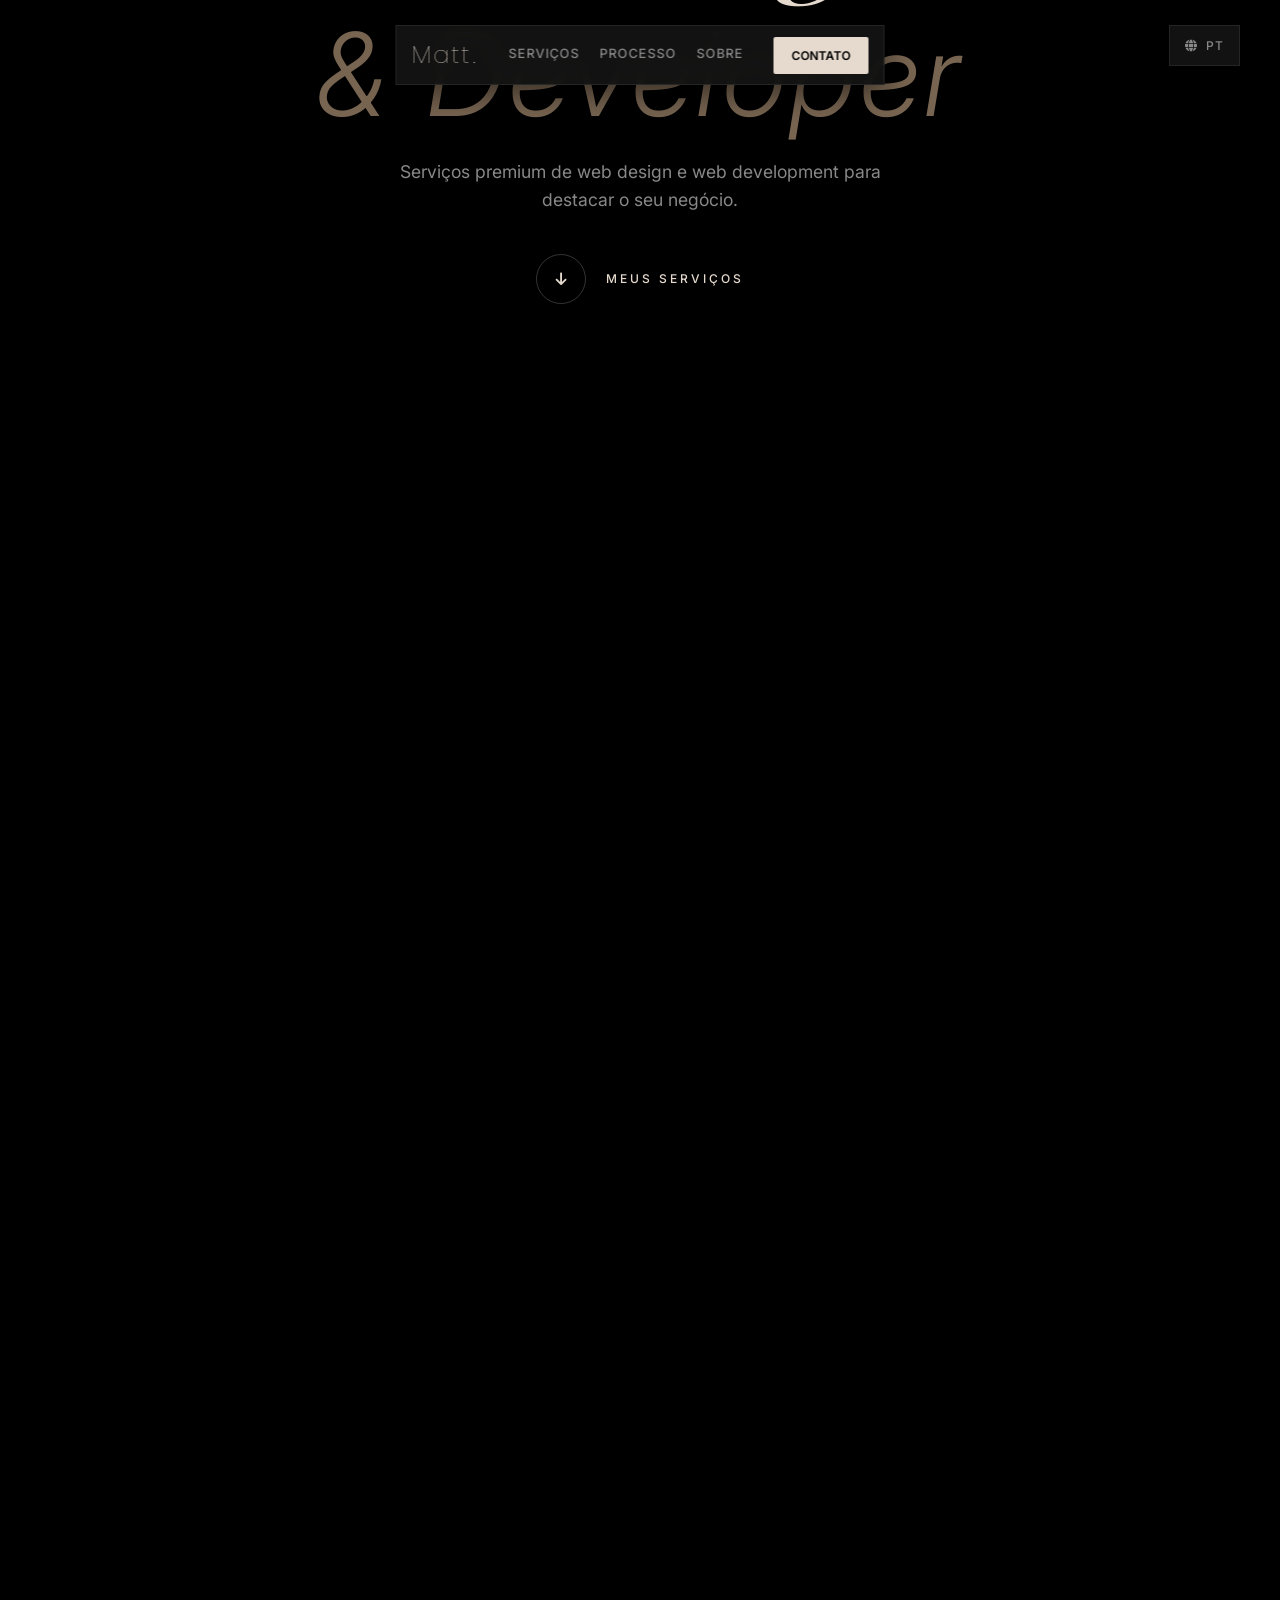
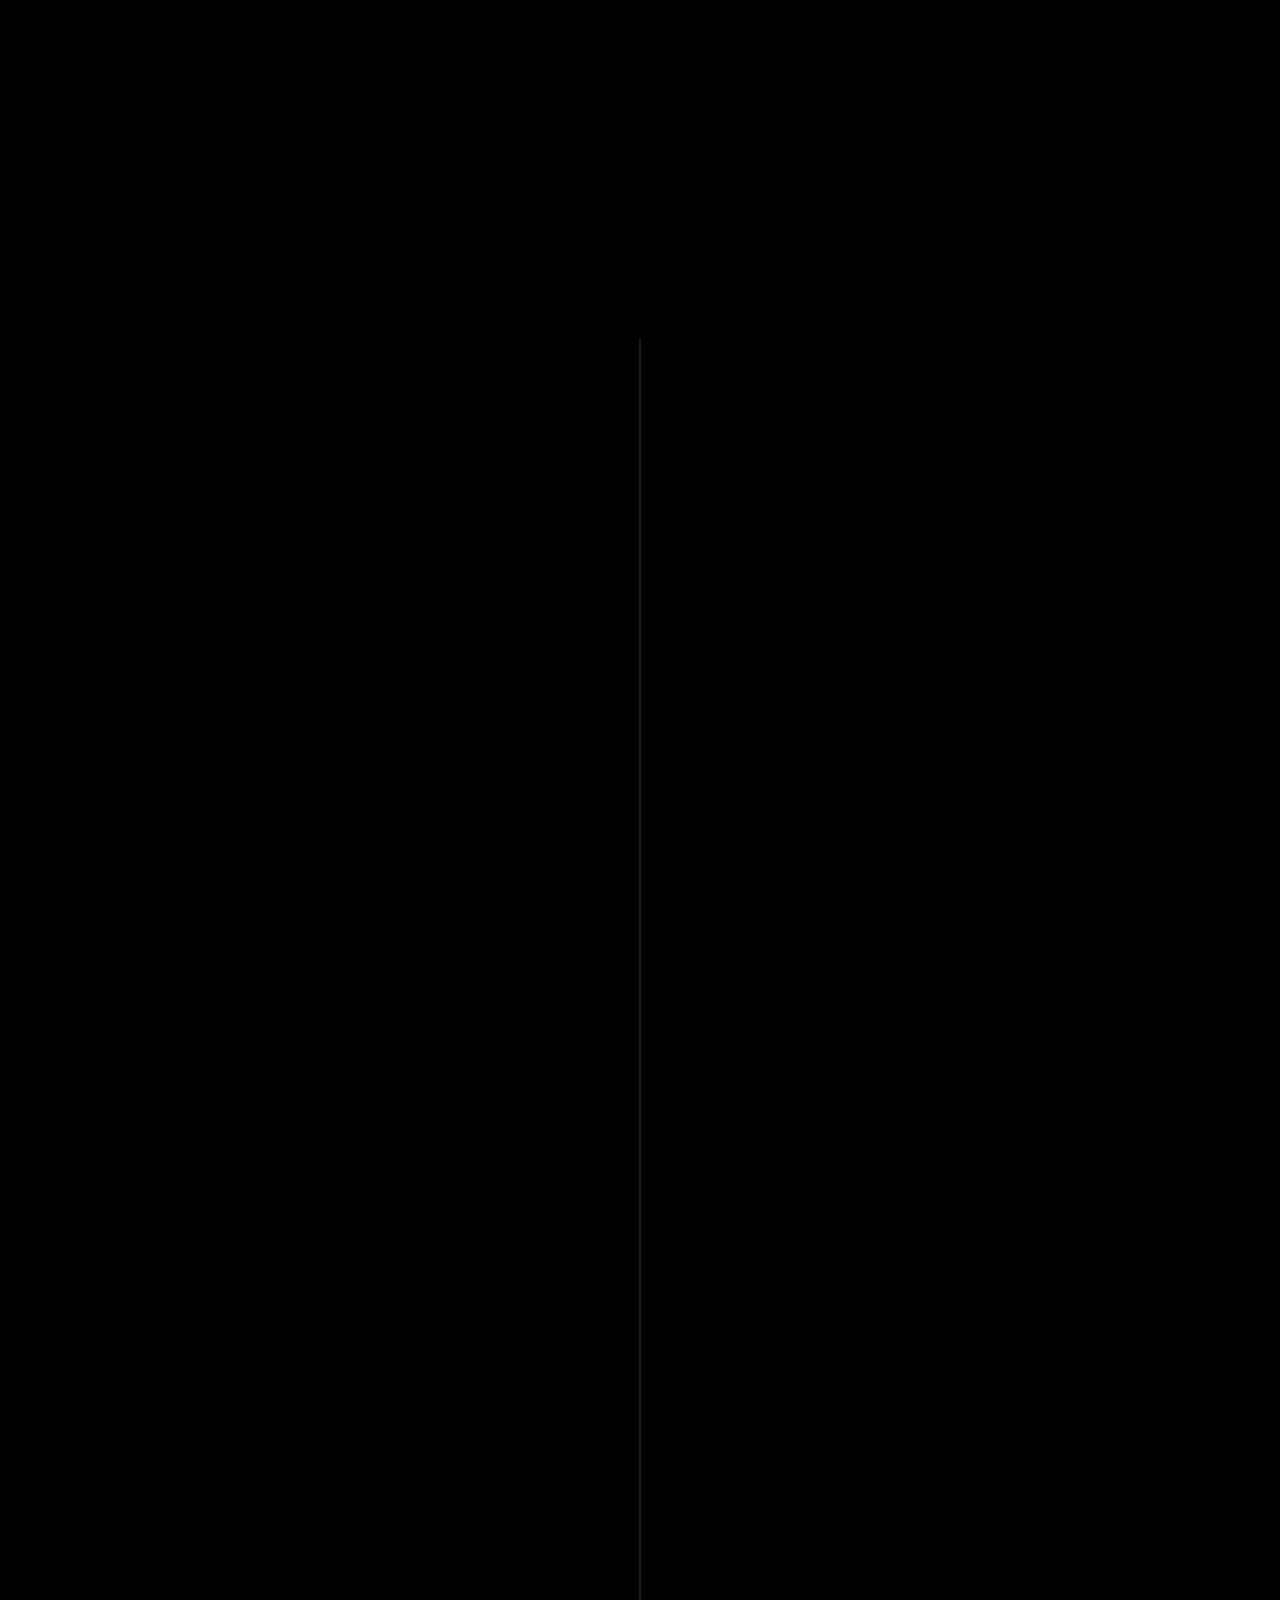
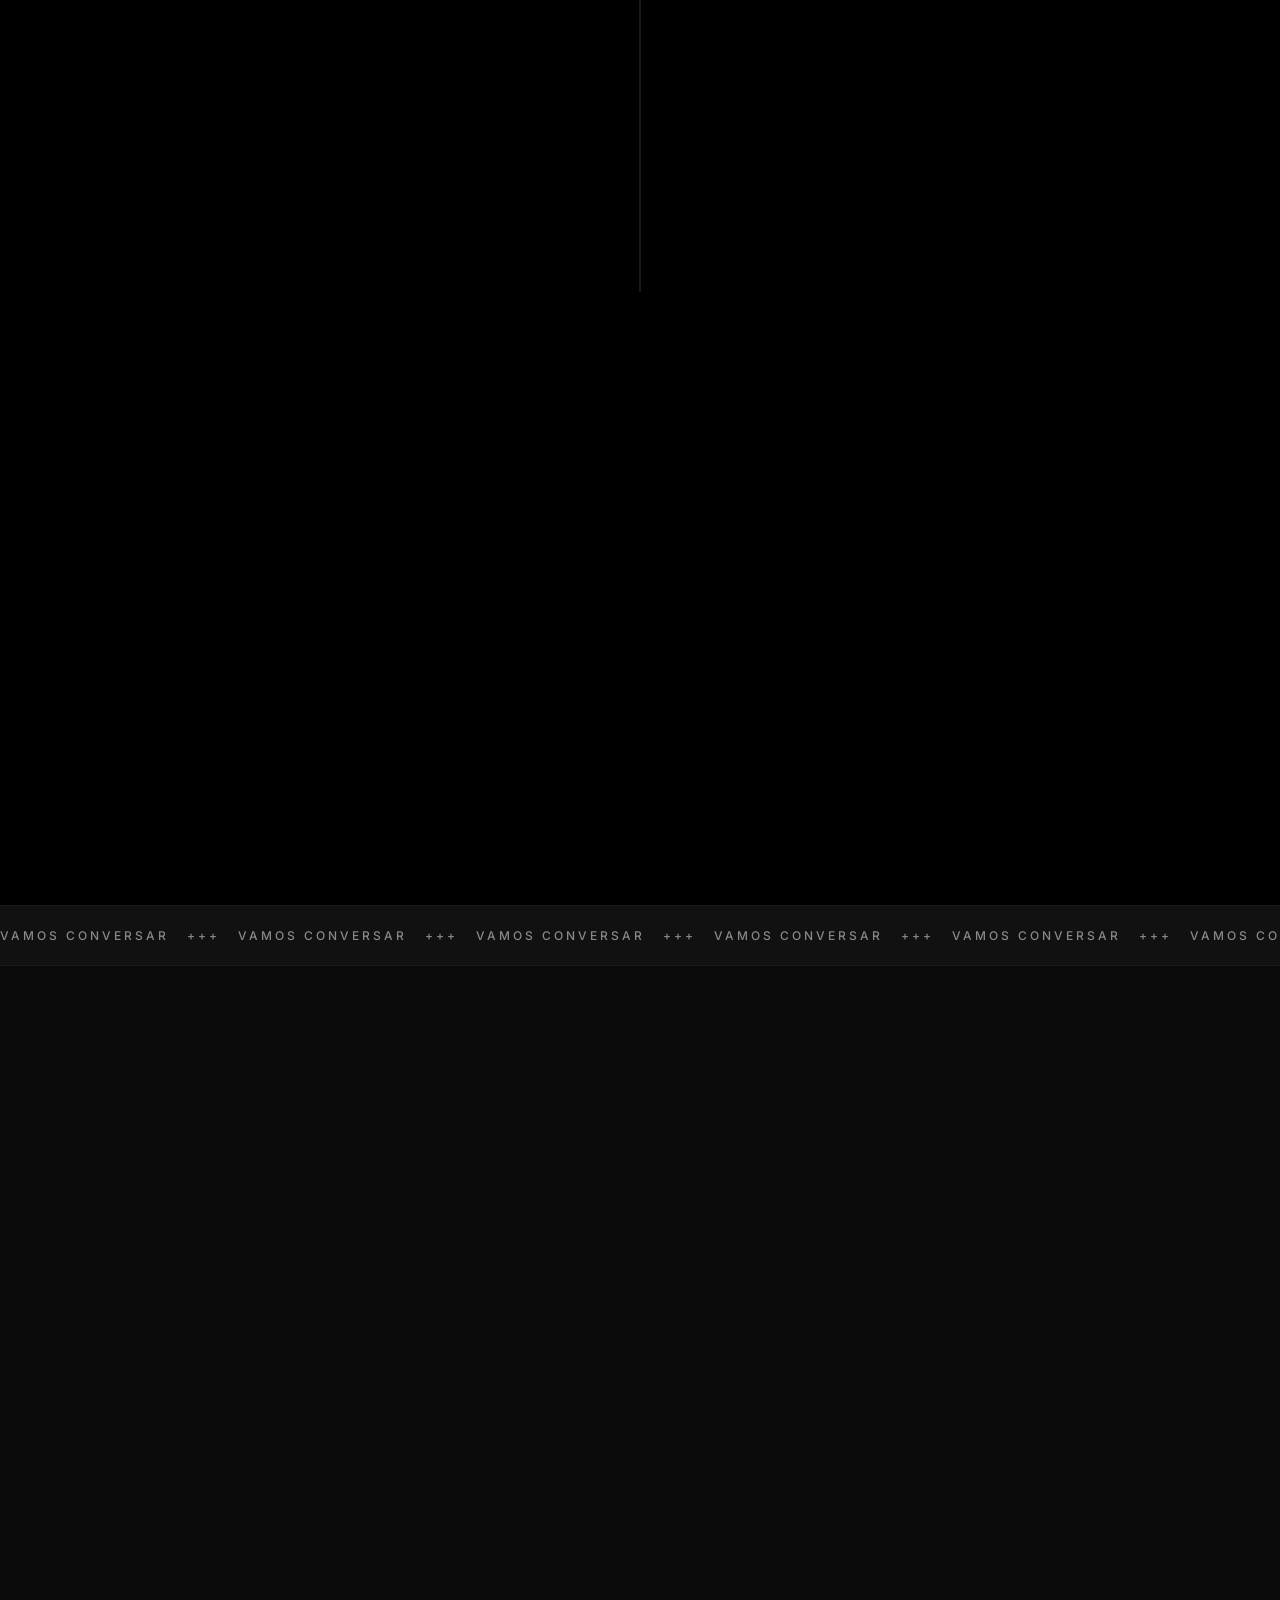
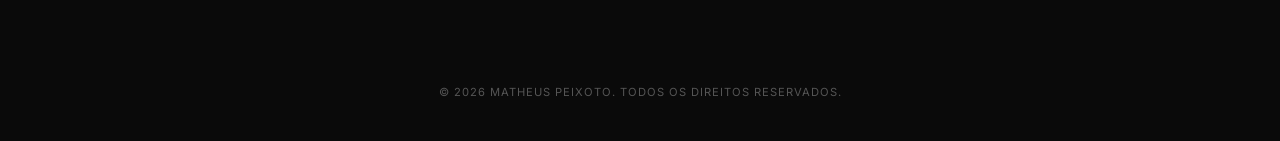
==== index.html @ 4fda16da "save" ====
<!DOCTYPE html>
<html lang="pt-br">
<head>
    <meta charset="UTF-8">
    <meta name="viewport" content="width=device-width, initial-scale=1.0">
    <title>Matheus | Web Designer</title>
    
    <link rel="stylesheet" href="style.css">
    <link rel="stylesheet" href="https://cdnjs.cloudflare.com/ajax/libs/font-awesome/6.0.0/css/all.min.css">
    <link rel="preconnect" href="https://fonts.googleapis.com">
    <link rel="preconnect" href="https://fonts.gstatic.com" crossorigin>
    <link href="https://fonts.cdnfonts.com/css/canela" rel="stylesheet">
    <link href="https://fonts.googleapis.com/css2?family=Inter:wght@300;400;500;600&family=Playfair+Display:ital,wght@0,300;0,400;1,300;1,400&family=Poppins:wght@100;200;300;400;500&display=swap" rel="stylesheet">
</head>
<body>
    
    <div class="lang-container">
        <div class="lang-current" onclick="toggleLangMenu()">
            <i class="fas fa-globe" id="langIcon"></i> 
            <span>PT</span>
        </div>
        <ul class="lang-dropdown" id="langDropdown">
            <li><a href="#">EN</a></li>
            <li><a href="#">ES</a></li>
        </ul>
    </div>

    <header>
        <a href="index.html" class="logo">Matt<span class="logo-dot">.</span></a>
        
        <nav class="desktop-nav">
            <a href="web-design.html">Serviços</a>
            <a href="index.html#processo">Processo</a> 
            <a href="sobre.html">Sobre</a>
        </nav>

        <div class="header-right">
            <a href="#contato" class="btn-talk">Contato</a>
            <div class="mobile-menu-btn" onclick="toggleMenu()">
                <span></span>
                <span></span>
                <span></span>
            </div>
        </div>
    </header>

    <div class="mobile-dropdown" id="mobileMenu">
        <nav class="mobile-nav-links">
            <a href="web-design.html" onclick="toggleMenu()">Serviços</a>
            <a href="sobre.html" onclick="toggleMenu()">Sobre</a>
            <a href="index.html#processo" onclick="toggleMenu()">Processo</a>
            
            <div class="lang-mobile-container">
                <div class="lang-mobile-btn" onclick="toggleMobileLang()">
                    <i class="fas fa-globe" id="mobileLangIcon"></i> 
                    <span>Idioma (PT)</span>
                    <i class="fas fa-chevron-down arrow-indicator"></i>
                </div>
                <div class="lang-mobile-list" id="mobileLangList">
                    <a href="#">English (EN)</a>
                    <a href="#">Español (ES)</a>
                </div>
            </div>
        </nav>
        <a href="#contato" class="btn-talk-mobile" onclick="toggleMenu()">Contato</a>
    </div>

    <main id="swup" class="transition-fade">
        <section id="home" class="hero fade-in">
            <div class="hero-image">
                <img src="img/perfil.jpg.png" alt="Matheus">
            </div>

            <div class="hero-content parallax-text">
                <h1>Web Designer <br> <span class="lighter">& Developer</span></h1>
                <p>Serviços premium de web design e web development para destacar o seu negócio.</p>
                
                <a href="#services" class="hero-scroll-btn">
                    <div class="arik-circle">
                        <i class="fas fa-arrow-down"></i>
                    </div>
                    <span>Meus Serviços</span>
                </a>
            </div>
        </section>

        <section id="services" class="services fade-in">
            <div class="services-grid">
                <div class="service-card reveal">
                    <div>
                        <span class="service-number">01</span>
                        <h3>WEB DESIGN</h3>
                        <p>Designs web visualmente impressionantes que cativam seu público, combinando a voz da sua marca com as necessidades do cliente.</p>
                    </div>
                    <a href="web-design.html#area-web-design" class="service-link">
                        <div class="arrow-circle"><i class="fas fa-arrow-up-right-from-square"></i></div>
                        <span>Sobre Web Design</span>
                    </a>
                </div>

                <div class="service-card reveal">
                    <div>
                        <span class="service-number">02</span>
                        <h3>WEB DEVELOPMENT</h3>
                        <p>Obtenha soluções de desenvolvimento web personalizadas, adaptadas às suas especificações e projetadas para oferecer uma experiência de usuário impecável.</p>
                    </div>
                    <a href="web-design.html#area-web-development" class="service-link">
                        <div class="arrow-circle"><i class="fas fa-arrow-up-right-from-square"></i></div>
                        <span>Sobre o Web development</span>
                    </a>
                </div>
            </div>
        </section>

        <section id="processo" class="process-section">
            <div class="process-header" style="display: flex; flex-direction: column; align-items: center; text-align: center;">
                <span class="contact-subtitle reveal fade-down">O PROCESSO</span>
                <h2 class="reveal">
                    <span style="display: block;">Seu site em</span>
                    <span style="color: #efc9a2; display: block;">5 passos</span>
                </h2>
                <p class="reveal" style="text-align: center; color: #fbede0; margin-bottom: 120px; max-width: 500px;">
                    Para atender às necessidades do seu negócio.
                </p>
            </div>

            <div class="timeline-container">
                <div class="timeline-start-icon reveal fade-down">↓</div>
                <div class="timeline-item reveal">
                    <div class="timeline-number">01</div>
                    <div class="timeline-box">
                        <span class="box-overline">VAMOS CONVERSAR?</span>
                        <h3>Descoberta e Objetivos</h3>
                        <p>Antes de qualquer linha de código, precisamos bater um papo. Quero entender a fundo a sua ideia, quem são seus clientes e quais problemas o novo site precisa resolver.</p>
                    </div>
                </div>

                <div class="timeline-item reveal delay-200">
                    <div class="timeline-number">02</div>
                    <div class="timeline-box">
                        <span class="box-overline">A FUNDAÇÃO</span>
                        <h3>Estrutura e Estratégia</h3>
                        <p>Com base na nossa conversa, começo a desenhar o esqueleto do site. É aqui que decidimos onde cada informação vai ficar, garantindo que o seu cliente tenha a melhor experiência ao navegar.</p>
                    </div>
                </div>

                <div class="timeline-item reveal delay-200">
                    <div class="timeline-number">03</div>
                    <div class="timeline-box">
                        <span class="box-overline">A MÁGICA VISUAL</span>
                        <h3>Design Exclusivo</h3>
                        <p>É aqui que o seu projeto ganha vida! Crio um visual moderno, sofisticado e totalmente alinhado com as cores e a identidade da sua marca, feito para destacar você da concorrência.</p>
                    </div>
                </div>

                <div class="timeline-item reveal delay-200">
                    <div class="timeline-number">04</div>
                    <div class="timeline-box">
                        <span class="box-overline">MÃO NA MASSA</span>
                        <h3>Desenvolvimento</h3>
                        <p>Pego todo o design aprovado e transformo em código de verdade. Construo um site rápido, seguro e com animações suaves que dão aquele toque de profissionalismo e qualidade.</p>
                    </div>
                </div>

                <div class="timeline-item reveal delay-200">
                    <div class="timeline-number">05</div>
                    <div class="timeline-box">
                        <span class="box-overline">PRONTO PARA BRILHAR</span>
                        <h3>Lançamento e Suporte</h3>
                        <p>Colocamos o site no ar! Faço a entrega oficial do projeto e te explico tudo. E não se preocupe: você terá meu suporte direto para tirar qualquer dúvida sobre como utilizar a sua nova ferramenta.</p>
                    </div>
                </div>
            </div>
        </section>

        <section id="resumo-sobre" class="about-preview">
            <div class="about-content">
                
                <div class="about-hero-section">
                    <span class="bg-nome-esq" id="nomeEsquerda">Matheus</span>
                    <span class="bg-nome-dir" id="nomeDireita">Peixoto</span>
                    
                    <div class="about-image reveal" style="max-width: 450px; width: 100%; margin: 0 auto; position: relative; z-index: 2; flex-shrink: 0;">
                        <img src="img/foto.jpg.jpeg" alt="Matheus Peixoto" style="width: 100%; max-width: 450px; border-radius: 0; filter: grayscale(100%) contrast(1.1); -webkit-mask-image: radial-gradient(ellipse at center, black 20%, transparent 75%); mask-image: radial-gradient(ellipse at center, black 20%, transparent 75%);">
                    </div>
                </div>
                
                <div class="about-grid reveal delay-200">
                    <div class="about-left">
                        <h2>Um site que deixa uma <span style="color: #efc9a2;">impressão duradoura!</span></h2>
                    </div>
                    <div class="about-right">
                        <p>Olá, sou o Matheus – um web designer apaixonado por criar soluções únicas e exclusivas. Meu foco é dar um toque pessoal e profissional a cada projeto, transformando a sua visão em uma experiência digital de alto nível.</p>
                        <div class="about-socials">
                            <a href="#"><i class="fab fa-instagram"></i></a>
                            <a href="#"><i class="fab fa-linkedin"></i></a>
                            <a href="#"><i class="fab fa-whatsapp"></i></a>
                        </div>
                    </div>
                </div>
            </div>
        </section>

        <div class="marquee-section">
            <div class="marquee-track">
                <span>VAMOS CONVERSAR &nbsp;&nbsp;+++&nbsp;&nbsp; VAMOS CONVERSAR &nbsp;&nbsp;+++&nbsp;&nbsp; VAMOS CONVERSAR &nbsp;&nbsp;+++&nbsp;&nbsp; VAMOS CONVERSAR &nbsp;&nbsp;+++&nbsp;&nbsp; VAMOS CONVERSAR &nbsp;&nbsp;+++&nbsp;&nbsp; VAMOS CONVERSAR &nbsp;&nbsp;+++&nbsp;&nbsp;</span>
                <span>VAMOS CONVERSAR &nbsp;&nbsp;+++&nbsp;&nbsp; VAMOS CONVERSAR &nbsp;&nbsp;+++&nbsp;&nbsp; VAMOS CONVERSAR &nbsp;&nbsp;+++&nbsp;&nbsp; VAMOS CONVERSAR &nbsp;&nbsp;+++&nbsp;&nbsp; VAMOS CONVERSAR &nbsp;&nbsp;+++&nbsp;&nbsp; VAMOS CONVERSAR &nbsp;&nbsp;+++&nbsp;&nbsp;</span>
            </div>
        </div>

        <section id="contato" class="contact">
            <span class="contact-subtitle reveal">Algum projeto em mente?</span>
            <h2>
                <span class="reveal delay-200" style="display: block;">Vamos fazer seu</span>
                <span class="reveal delay-400" style="display: block;">Site Brilhar</span>
            </h2>
            
            <div class="footer-content reveal delay-400">
                
                <div class="footer-col-left">
                    <a href="index.html" class="footer-logo">Matt<span class="logo-dot">.</span></a> 
                    
                    <div class="footer-socials">
                        <a href="#" target="_blank">
                            <div class="social-circle"><i class="fab fa-instagram"></i></div> 
                            <span>Instagram</span>
                        </a>
                        <a href="#" target="_blank">
                            <div class="social-circle"><i class="fab fa-linkedin"></i></div> 
                            <span>LinkedIn</span>
                        </a>
                        <a href="https://wa.me/SEUNUMERO" target="_blank">
                            <div class="social-circle"><i class="fab fa-whatsapp"></i></div> 
                            <span>WhatsApp</span>
                        </a>
                    </div>
                </div>

                <div class="footer-col-right">
                    <span class="footer-title">Páginas</span>
                    <nav class="footer-nav">
                        <a href="index.html" class="active-page">Home</a>
                        <a href="web-design.html">Serviços</a>
                        <a href="sobre.html">Sobre</a>
                    </nav>
                </div>

            </div>
            
            <p class="footer-note">© 2026 Matheus Peixoto. Todos os direitos reservados.</p>
        </section>
    </main>

    <script src="https://unpkg.com/swup@4"></script>
    <script src="https://unpkg.com/@swup/scroll-plugin@3"></script>
    <script src="script.js"></script>
</body>
</html
---- style.css ----
@import url('https://fonts.googleapis.com/css2?family=Inter:wght@300;400;500;600&family=Playfair+Display:ital,wght@0,300;0,400;1,300;1,400&family=Poppins:wght@100;200;300;400;500&display=swap');

* { margin: 0; padding: 0; box-sizing: border-box; font-family: 'Inter', sans-serif; }
html { overscroll-behavior-y: none; }
:root { --bg-color: #000000; --text-color: #E6DACE; --muted-color: #888; --glass-bg: rgba(20, 20, 20, 0.95); --border-color: rgba(255, 255, 255, 0.08); }
body { background-color: var(--bg-color); color: var(--text-color); overflow-x: hidden; line-height: 1.6; }

/* SELETOR DE IDIOMA */
.lang-container { position: fixed; top: 25px; right: 40px; z-index: 1100; display: flex; flex-direction: column; align-items: flex-end; opacity: 0; animation: langEntry 1.5s ease-out forwards; }
.lang-current { display: flex; align-items: center; gap: 8px; background-color: var(--glass-bg); backdrop-filter: blur(12px); border: 1px solid var(--border-color); padding: 10px 15px; font-size: 0.75rem; font-weight: 500; color: var(--muted-color); text-transform: uppercase; letter-spacing: 1px; transition: 0.3s; cursor: pointer; }
.lang-current:hover { color: var(--text-color); border-color: var(--text-color); }
#langIcon { transition: transform 0.5s cubic-bezier(0.4, 0, 0.2, 1); }
#langIcon.rotated { transform: rotate(180deg); color: var(--text-color); }
.lang-dropdown { position: absolute; top: 100%; right: 0; margin-top: 5px; list-style: none; background-color: var(--glass-bg); backdrop-filter: blur(12px); border: 1px solid var(--border-color); width: 100%; text-align: center; opacity: 0; visibility: hidden; transform: translateY(-10px); transition: all 0.3s ease; }
.lang-dropdown.active { opacity: 1; visibility: visible; transform: translateY(0); }
.lang-dropdown li { border-bottom: 1px solid rgba(255,255,255,0.05); }
.lang-dropdown li:last-child { border-bottom: none; }
.lang-dropdown a { display: block; padding: 10px 0; font-size: 0.75rem; color: var(--muted-color); text-decoration: none; transition: 0.2s; }
.lang-dropdown a:hover { background-color: rgba(255,255,255,0.05); color: var(--text-color); }
@keyframes langEntry { from { opacity: 0; transform: translateY(-20px); } to { opacity: 1; transform: translateY(0); } }

/* HEADER */
header { position: fixed; top: 25px; left: 50%; transform: translateX(-50%); width: max-content; padding: 10px 15px; display: flex; align-items: center; gap: 30px; background-color: var(--glass-bg); backdrop-filter: blur(12px); border: 1px solid var(--border-color); border-radius: 0; z-index: 1000; box-shadow: 0 10px 30px rgba(0,0,0,0.5); animation: headerEntry 1.5s ease-out forwards; opacity: 0; }
@keyframes headerEntry { from { opacity: 0; transform: translate(-50%, -20px); } to { opacity: 1; transform: translate(-50%, 0); } }

header .logo { font-family: 'Poppins', sans-serif; font-size: 1.5rem; font-weight: 100; color: var(--text-color); text-decoration: none; letter-spacing: 2px; text-transform: lowercase; transition: opacity 0.3s; }
header .logo:hover { opacity: 0.8; }

.desktop-nav { display: flex; gap: 20px; }
.desktop-nav a { position: relative; text-decoration: none; color: var(--muted-color); font-size: 0.8rem; font-weight: 500; text-transform: uppercase; letter-spacing: 1px; transition: color 0.3s; padding-bottom: 2px; }
.desktop-nav a::after { content: ''; position: absolute; width: 100%; height: 1px; bottom: 0; left: 0; background-color: var(--text-color); transform: scaleX(0); transform-origin: bottom right; transition: transform 0.3s ease-out; }
.desktop-nav a:hover { color: var(--text-color); }
.desktop-nav a:hover::after { transform: scaleX(1); transform-origin: bottom left; }

.header-right { display: flex; align-items: center; gap: 15px; }
.btn-talk { background-color: var(--text-color); color: #000; text-decoration: none; font-size: 0.75rem; font-weight: 600; text-transform: uppercase; padding: 9px 18px; border-radius: 2px; transition: 0.3s; white-space: nowrap; }
.btn-talk:hover { background-color: #fff; }

.mobile-menu-btn { display: none; flex-direction: column; justify-content: space-between; width: 24px; height: 18px; cursor: pointer; z-index: 2100; }
.mobile-menu-btn span { display: block; width: 100%; height: 2px; background-color: var(--text-color); border-radius: 2px; transition: all 0.3s ease-in-out; }
.mobile-menu-btn.active span:nth-child(1) { transform: translateY(8px) rotate(45deg); }
.mobile-menu-btn.active span:nth-child(2) { opacity: 0; }
.mobile-menu-btn.active span:nth-child(3) { transform: translateY(-8px) rotate(-45deg); }

.mobile-dropdown { position: fixed; top: 75px; left: 50%; transform: translateX(-50%) translateY(-20px); width: 90%; max-width: 400px; background-color: var(--glass-bg); backdrop-filter: blur(15px); border: 1px solid var(--border-color); border-radius: 0; padding: 25px 20px; gap: 15px; display: flex; flex-direction: column; align-items: center; z-index: 999; opacity: 0; visibility: hidden; transition: all 0.3s ease-in-out; box-shadow: 0 10px 40px rgba(0,0,0,0.6); }
.mobile-dropdown.active { opacity: 1; visibility: visible; transform: translateX(-50%) translateY(0); }
.mobile-nav-links { display: flex; flex-direction: column; align-items: center; gap: 12px; width: 100%; }
.mobile-nav-links a { font-family: 'Inter', sans-serif; font-size: 0.9rem; color: var(--muted-color); text-decoration: none; text-transform: uppercase; font-weight: 500; letter-spacing: 1px; transition: 0.3s; padding: 2px 0; }
.mobile-nav-links a:hover { color: var(--text-color); }
.lang-mobile-container { width: 100%; display: flex; flex-direction: column; align-items: center; border-top: 1px solid var(--border-color); margin-top: 10px; padding-top: 15px; }
.lang-mobile-btn { display: flex; align-items: center; gap: 8px; color: var(--muted-color); font-size: 0.8rem; text-transform: uppercase; cursor: pointer; padding: 5px; transition: 0.3s; }
.lang-mobile-btn:hover { color: var(--text-color); }
#mobileLangIcon { transition: transform 0.4s ease; }
#mobileLangIcon.rotated { transform: rotate(180deg); color: var(--text-color); }
.arrow-indicator { font-size: 0.7rem; margin-left: 5px; transition: transform 0.3s ease; }
.arrow-indicator.rotated { transform: rotate(180deg); }
.lang-mobile-list { display: none; flex-direction: column; align-items: center; gap: 10px; margin-top: 10px; width: 100%; animation: fadeIn 0.4s ease; }
.lang-mobile-list.active { display: flex; }
.lang-mobile-list a { font-size: 0.75rem; color: var(--muted-color); border-bottom: 1px solid rgba(255,255,255,0.05); width: 100%; text-align: center; padding-bottom: 5px; }
.lang-mobile-list a:last-child { border-bottom: none; }
.lang-mobile-list a:hover { color: var(--text-color); }
.btn-talk-mobile { background-color: var(--text-color); color: #000; padding: 10px 0; width: 100%; text-align: center; font-weight: 700; text-transform: uppercase; text-decoration: none; border-radius: 2px; font-size: 0.8rem; }

/* HERO */
.hero { 
    position: relative; 
    padding: 70px 20px 30px; 
    text-align: center; 
    min-height: 100vh; 
    display: flex; 
    flex-direction: column; 
    align-items: center; 
    overflow: hidden; 
}
.hero-content { position: relative; z-index: 2; will-change: transform; }
.hero-image { width: 100%; margin-top: -130px; margin-bottom: -110px; position: relative; z-index: 1; pointer-events: none; }
.hero-image img { width: 100%; max-width: 650px; height: auto; -webkit-mask-image: radial-gradient(ellipse at center, black 40%, transparent 70%); mask-image: radial-gradient(ellipse at center, black 40%, transparent 70%); mix-blend-mode: screen; opacity: 0.9; transition: 0.5s; }
h1 { font-family: 'Canela', 'Playfair Display', serif; font-style: italic; font-weight: 500; font-size: 8.5rem; line-height: 1; margin-bottom: 25px; color:#fba849 var(--text-color); letter-spacing: 5px; text-shadow: 0 10px 40px rgba(0,0,0,0.9); text-transform: capitalize; }
.lighter { font-weight: 300; font-size: 0.85em; opacity: 0.5; font-style: italic;color: #efc9a2 }
.hero p { font-family: 'Inter', sans-serif; font-size: 1.1rem; color: var(--muted-color); max-width: 500px; margin: 0 auto 0; font-weight: 400; }

/* BOTÃO HERO */
.hero-scroll-btn {
    display: inline-flex; align-items: center; gap: 20px;
    text-decoration: none; margin-top: 40px; cursor: pointer; transition: opacity 0.3s;
}
.hero-scroll-btn:hover { opacity: 0.8; }
.arik-circle {
    width: 50px; height: 50px; border: 1px solid rgba(255, 255, 255, 0.2); border-radius: 50%;
    display: flex; align-items: center; justify-content: center;
    color: var(--text-color); font-size: 0.9rem; font-weight: 300; transition: all 0.3s ease;
}
.hero-scroll-btn span {
    font-family: 'Inter', sans-serif; font-size: 0.75rem; font-weight: 500;
    letter-spacing: 3px; text-transform: uppercase; color: var(--text-color);
}
.hero-scroll-btn:hover .arik-circle { border-color: var(--text-color); background-color: var(--text-color); color: #000; }

/* SERVIÇOS */
.services { padding: 20px 5% 100px; }
.services-grid { display: grid; grid-template-columns: repeat(2, 1fr); gap: 30px; max-width: 1200px; margin: 0 auto; }
.service-card { background-color: #0a0a0a; border: 1px solid #1a1a1a; padding: 60px 40px; display: flex; flex-direction: column; justify-content: space-between; transition: all 0.3s ease !important; position: relative; min-height: 400px; }
.service-card:hover { border-color: var(--text-color); transform: translateY(-5px)!important; }
.service-number { font-family: 'Inter', sans-serif; font-size: 0.9rem; color: var(--muted-color); margin-bottom: 20px; display: block; letter-spacing: 1px; }
.service-card h3 { 
    font-family: 'Canela', 'Playfair Display', serif; 
    font-weight: 300; 
    font-size: 2.5rem; 
    color: var(--text-color); 
    margin-bottom: 25px; 
    line-height: 1.2; 
    
    /* --- ADICIONE ESTA LINHA --- */
    letter-spacing: 4px; 
}
.service-card p { font-family: 'Inter', sans-serif; font-size: 1rem; color: var(--muted-color); line-height: 1.6; max-width: 90%; margin-bottom: 40px; }
.service-link { display: flex; align-items: center; gap: 15px; text-decoration: none; margin-top: auto; }
.arrow-circle { width: 45px; height: 45px; border: 1px solid #333; border-radius: 50%; display: flex; align-items: center; justify-content: center; color: var(--text-color); font-size: 0.9rem; transition: 0.4s; }
.service-link span { font-family: 'Inter', sans-serif; font-size: 0.75rem; font-weight: 600; text-transform: uppercase; letter-spacing: 2px; color: var(--text-color); transition: 0.3s; }
.service-card:hover .arrow-circle { background-color: var(--text-color); color: #000; border-color: var(--text-color); transform: rotate(45deg); }

/* PROJETOS */
.projects { padding: 100px 5%; }
.section-header { text-align: center; margin-bottom: 60px; }
.section-header h2 { font-family: 'Canela', 'Playfair Display', serif; font-style: italic; font-weight: 300; font-size: 3rem; color: var(--text-color); }
.project-grid { display: grid; grid-template-columns: repeat(auto-fit, minmax(320px, 1fr)); gap: 40px; max-width: 1200px; margin: 0 auto; }
.project-card { background: transparent; border: 1px solid #1a1a1a; transition: 0.4s; cursor: pointer; }
.project-card:hover { border-color: var(--text-color); transform: translateY(-5px); }
.card-image { height: 280px; background: #0f0f0f; display: flex; align-items: center; justify-content: center; font-size: 2.5rem; color: #333; transition: 0.4s; }
.project-card:hover .card-image { color: var(--text-color); }
.card-content { padding: 25px; }
.card-content span { font-family: 'Inter', sans-serif; font-size: 0.7rem; color: var(--muted-color); text-transform: uppercase; letter-spacing: 2px; display: block; margin-bottom: 10px; }
.card-content h3 { font-family: 'Canela', 'Playfair Display', serif; font-style: italic; font-size: 1.6rem; font-weight: 400; }

/* CONTATO */
.contact { text-align: center; padding: 120px 20px 60px; border-top: 1px solid #111;padding-bottom: 40px; background-color: #0a0a0a }
.contact h2 { font-family: 'Canela', 'Playfair Display', serif; font-style: italic; font-weight: 300; font-size: 4.5rem; line-height: 1.2; margin-bottom: 50px; }

/* === AJUSTE FINO: LADO A LADO PERFEITO NO PC E MOBILE === */
.social-links { 
    display: flex; 
    flex-direction: column; /* Empilha um embaixo do outro */
    align-items: flex-start; /* Alinha os ícones perfeitamente à esquerda */
    width: max-content; /* A caixa invisível fica só do tamanho do maior texto */
    margin: 0 auto 80px auto; /* Centraliza a caixa na tela */
    gap: 15px; /* Espaço entre os links */
}
/* ======================================================== */

.social-links a { display: flex; align-items: center; gap: 10px; position: relative; font-family: 'Inter', sans-serif; font-weight: 600; font-size: 0.8rem; text-transform: uppercase; letter-spacing: 1px; color: var(--muted-color); text-decoration: none; padding-bottom: 5px; transition: color 0.3s; margin-bottom: 10px !important; }
.social-links a:last-child {
    margin-bottom: 0 !important;
}
/* A bolinha do ícone com fundo certinho */
.social-links a i { width: 55px; height: 55px; border: 1px solid rgba(255, 255, 255, 0.15); border-radius: 50%; display: flex; align-items: center; justify-content: center; font-size: 1.1rem; transition: 0.3s; color: var(--text-color); }

.social-links a::after { content: ''; position: absolute; width: 100%; height: 1px; bottom: 0; left: 0; background-color: var(--text-color); transform: scaleX(0); transform-origin: bottom right; transition: transform 0.3s ease-out; }
.social-links a:hover { color: var(--text-color); }

/* Fazer a bolinha preencher no hover também */
.social-links a:hover i { border-color: var(--text-color); background-color: var(--text-color); color: #000; }

.social-links a:hover::after { transform: scaleX(1); transform-origin: bottom left; }
.footer-note { font-size: 0.7rem; color: #333; text-transform: uppercase; letter-spacing: 1px; }
.site-footer {
    background-color: #0a0a0a; /* O fundo cinza bem escuro */
    width: 100%;
    padding: 40px 0 20px 0; /* Espaço em cima e embaixo */
    border-top: 1px solid var(--border-color); /* A linha divisória */
    display: flex;
    flex-direction: column;
    align-items: center; /* Centraliza tudo no meio */
    gap: 30px; /* Espaço entre os botões e a frase de direitos autorais */
}
/* Bolinha com a seta no topo da linha */
.timeline-start-icon {
    width: 40px;
    height: 40px;
    border-radius: 50%;
    
    /* A MÁGICA PARA "QUEBRAR" A LINHA */
    background-color: #000000; 
    
    border: 1px solid #333;
    color: #efc9a2;
    display: flex;
    align-items: center;
    justify-content: center;
    font-size: 1.2rem;
    position: absolute;
    top: -60px;
    left: 25px; /* Segue a nova posição da linha */
    
    /* ISSO FORÇA A SETA A FICAR NO CENTRO EXATO */
    transform: translateX(-50%); 
    z-index: 3;

}
@media (max-width: 768px) {
    .lang-container { display: none; }
    .desktop-nav { display: none; }
    .mobile-menu-btn { display: flex; }
    header { top: 20px; width: 90%; max-width: 100%; justify-content: space-between; padding: 10px 15px; border-radius: 0; }
    .btn-talk { font-size: 0.65rem; padding: 7px 14px; }
    .lang-selector { font-size: 0.7rem; }
    h1 { font-size: 4.2rem; letter-spacing: 0px; margin-bottom: 15px; word-wrap: break-word; }
    .hero-image { margin-top: 0; margin-bottom: -50px; }
    .hero-image img { opacity: 0.7; max-width: 90%; height: auto; }
    .hero p { font-size: 0.9rem; padding: 0 10px; }
    .contact h2 { font-size: 3rem; }
    
    /* Removemos a antiga configuração quebrada do mobile */
    .social-links { margin-bottom: 60px; }
    
    .services-grid { grid-template-columns: 1fr; }
    .service-card { padding: 40px 25px; min-height: auto; }
    .service-card h3 { font-size: 2rem; }
}
.fade-in { animation: fadeIn 1.5s ease-out; }
@keyframes fadeIn { from { opacity: 0; transform: translateY(30px); } to { opacity: 1; transform: translateY(0); } }

/* --- ANIMAÇÃO DE SCROLL (REVEAL) --- */
.reveal {
    opacity: 0;
    transform: translateY(40px); /* Começa 60px para baixo */
    transition: all 0.8s cubic-bezier(0.5, 0, 0, 1);
}
.reveal.active {
    opacity: 1;
    transform: translateY(0);
}
.service-card:nth-child(2) {
    transition-delay: 0.2s; /* Atraso no segundo card */
}

/* --- ANIMAÇÃO DE SCROLL (REVEAL) DUPLICADO DO SEU CÓDIGO --- */
.reveal {
    opacity: 0;
    transform: translateY(60px);
    transition: all 0.8s cubic-bezier(0.5, 0, 0, 1);
    
    /* IMPORTANTE: Adicione isso para que o texto obedeça o "transform" */
    display: inline-block; 
}

.reveal.active {
    opacity: 1;
    transform: translateY(0);
}

/* Atraso para o segundo card (já existia) */
.service-card:nth-child(2) {
    transition-delay: 0.2s;
}

/* NOVO: Classe de atraso genérica para textos */
.delay-200 {
    transition-delay: 0.3s;
}
.delay-400 { transition-delay: 0.7s; }

/* Para os novos delays que você adicionou no HTML */
.delay-300 { transition-delay: 0.5s; }
.delay-700 { transition-delay: 1.3s; }
.delay-800 { transition-delay: 1.5s; }
/* =========================================
   SEÇÃO DE PROCESSO (A ESCADINHA)
   ========================================= */

.process-section {
    padding: 100px 0;
    width: 100%;
    overflow: hidden; 
}

/* Container principal */
.timeline-container {
    position: relative;
    max-width: 1250px; 
    margin: 0 auto;
    display: flex;
    flex-direction: column;
    gap: 50px;
    padding: 0 20px;
}

/* === CELULAR (Padrão) === */

/* A linha vertical cinza no fundo */
.timeline-container::before {
    content: '';
    position: absolute;
    
    /* O centro exato da bolinha no celular agora é 20px */
    left: 40px; 
    
    /* Isso garante que a linha de 1px fique com o meio cravado nos 20px */
    transform: translateX(-50%); 
    
    top: 0;
    bottom: 0;
    width: 1px;
    background-color: #333;
    z-index: 1;
}

/* Bolinha com a seta no topo da linha */
.timeline-start-icon {
    width: 40px;
    height: 40px;
    border-radius: 50%;
    background-color: #000000; 
    border: 1px solid #333;
    color: #efc9a2;
    display: flex;
    align-items: center;
    justify-content: center;
    font-size: 1.2rem;
    position: absolute;
    top: -60px;
    
    /* Alinha com a linha do celular e usa apenas o transform para centralizar */
    left: 40px; 
    transform: translateX(-50%); 
    margin-left: 0; /* Limpamos a margem para evitar conflito */
    
    z-index: 3;
    
    /* O TRUQUE ANTIFALHAS: Puxamos metade do tamanho (20px) para a esquerda */
    margin-left: -20px; 
    z-index: 3;
}

/* Cada passo do processo */
.timeline-item {
    position: relative;
    display: flex;
    align-items: center; /* Mantém número centralizado com a caixa */
    gap: 30px;
    z-index: 2;
    width: 100%;
}

/* O círculo com o número */
.timeline-number {
    width: 40px;
    height: 40px;
    border-radius: 50%;
    background-color: #000000; /* Fundo preto quebra a linha */
    border: 1px solid #333;
    display: flex;
    align-items: center;
    justify-content: center;
    font-size: 0.95rem;
    color: #efc9a2;
    flex-shrink: 0;
    z-index: 3;
}

/* A caixa escura com os textos */
.timeline-box {
    background-color: #0a0a0a;
    border: 1px solid #222;
    padding: 40px;
    border-radius: 12px;
    width: 100%;
}

.box-overline {
    font-size: 0.7rem;
    text-transform: uppercase;
    letter-spacing: 2px;
    color: #666;
    display: block;
    margin-bottom: 15px;
}

.timeline-box h3 { margin-bottom: 15px; font-size: 1.5rem; }
.timeline-box p { color: var(--muted-color); margin-bottom: 20px; line-height: 1.6; font-size: 0.95rem; }
.timeline-box ul { list-style: none; padding-left: 0; }
.timeline-box ul li { color: #ccc; font-size: 0.9rem; margin-bottom: 12px; position: relative; padding-left: 20px; }
.timeline-box ul li::before { content: '•'; color: #efc9a2; position: absolute; left: 0; font-size: 1.2rem; line-height: 1; }


/* === COMPUTADOR (A Mágica do Zig-Zag) === */
@media (min-width: 768px) {
    
   /* Centraliza a linha no PC */
    .timeline-container::before {
        left: 50%;
        /* O transform já está lá em cima, não precisa repetir */
    }

    /* Centraliza a seta do topo na linha do PC */
    .timeline-start-icon {
        left: 50%;
        /* O transform já está lá em cima, não precisa repetir */
    }

    /* Trava o número BEM NO MEIO da caixa e da linha */
    .timeline-number {
        position: absolute;
        left: 50%;
        top: 50%; 
        
        /* A MÁGICA: O transform calcula o meio sozinho, sem usar margens! */
        transform: translate(-50%, -50%); 
        
        /* Limpamos qualquer margem antiga */
        margin-left: 0;
        margin-top: 0;
    }
    /* CAIXAS ÍMPARES (1, 3, 5) vão para o lado DIREITO */
    .timeline-item:nth-child(odd) {
        justify-content: flex-end;
    }
    .timeline-item:nth-child(odd) .timeline-box {
        width: calc(50% - 60px); /* Afasta as caixas da linha do meio */
    }

    /* CAIXAS PARES (2, 4) vão para o lado ESQUERDO */
    .timeline-item:nth-child(even) {
        justify-content: flex-start;
    }
    .timeline-item:nth-child(even) .timeline-box {
        width: calc(50% - 60px); /* Afasta as caixas da linha do meio */
    }
}


/* =========================================
   ESTILOS DO TÍTULO E ANIMAÇÃO EXTRA
   ========================================= */

/* Inverte o movimento para vir de cima para baixo */
.reveal.fade-down {
    transform: translateY(-40px); 
}
.reveal.fade-down.active {
    transform: translateY(0);
}

/* Estilo do título "Seu site em 5 passos" */
.process-header h2 {
    font-family: 'Canela', 'Playfair Display', serif; 
    font-style: italic; 
    font-weight: 100; 
    line-height: 1.1;
    font-size: 3rem; 
    margin-bottom: 20px;
}

/* Tamanho gigante apenas para o computador */
@media (min-width: 768px) {
    .process-header h2 {
        font-size: 5.5rem; 
    }
}/* =========================================
   PÁGINA DE WEB DESIGN (CORRIGIDA)
   ========================================= */

/* --- 1. CABEÇALHO HERO (FUNDO PRETO) --- */
.service-detail-hero {
    padding: 150px 20px 0;
    text-align: center;
    display: flex;
    flex-direction: column;
    align-items: center;
    max-width: 900px;
    margin: 0 auto;
}

.service-detail-hero h1 {
    font-size: 7.5rem;
    margin-bottom: 25px;
    line-height: 1.1;
}

.service-detail-hero p {
    color: var(--muted-color);
    font-size: 1.15rem;
    max-width: 550px;
    margin: 0 auto 40px;
}

.hero-laptop-image {
    width: 100%;
    max-width: 900px;
    margin-top: 60px;
}

.hero-laptop-image img {
    width: 100%;
    height: auto;
    display: block;
}

/* --- 2. ÁREA DOS DETALHES (O QUADRO CINZA) --- */
.service-detail-section {
    padding: 50px 20px 50px;
    max-width: 1200px; /* Largura perfeita para o quadro */
    margin: 0 auto;
}

.gray-box {
    background-color: #0a0a0a;
    border: 1px solid #1a1a1a;
    border-radius: 0px;
    padding: 80px 60px;
    text-align: left; /* Mantém os textos alinhados à esquerda como no print */
}

.service-detail-header {
    margin-bottom: 60px;
}

.service-detail-header h2 {
    font-family: 'Canela', 'Playfair Display', serif;
    font-size: 3.6rem; /* Tamanho premium e elegante, sem ser monstro! */
    font-style: italic;
    font-weight: 300;
    line-height: 1.1;
    margin-top: 15px;
}

.service-detail-content {
    display: flex;
    flex-direction: column;
    gap: 60px;
}

.detail-block {
    border-bottom: 1px solid #1a1a1a;
    padding-bottom: 50px;
}

.detail-block:last-child {
    border-bottom: none;
    padding-bottom: 0;
}

.detail-block p {
    color: var(--muted-color);
    font-size: 1.1rem;
    line-height: 1.8;
    margin-top: 15px;
}

/* --- 3. RESPONSIVO (CELULAR) --- */
@media (max-width: 768px) {
    .service-detail-hero { padding-top: 120px; }
    .service-detail-hero h1 { font-size: 3.5rem; }
    .service-detail-hero p { font-size: 1rem; }
    
    .gray-box { padding: 40px 25px; border-radius: 0px; }
    .service-detail-header h2 { font-size: 2.5rem; }
    .detail-block p { font-size: 1rem; }
}/* =========================================
   RODAPÉ / CONTATO (RESTAURAÇÃO + 2 COLUNAS PREMIUM)
   ========================================= */
.contact { 
    text-align: center; 
    padding: 120px 20px 60px; 
    border-top: 1px solid #1a1a1a;
    padding-bottom: 40px; 
    background-color: #0a0a0a; 
}

.contact h2 { 
    font-family: 'Canela', 'Playfair Display', serif; 
    font-style: italic; 
    font-weight: 100; 
    font-size: 4.5rem; 
    line-height: 1.2; 
    margin-bottom: 80px; /* Aumentei para afastar bem o texto das colunas abaixo */
}

.contact-subtitle {
    font-size: 0.7rem;
    text-transform: uppercase;
    letter-spacing: 2px;
    color: #666;
    display: block;
    margin-bottom: 15px;
}

/* O Container das Duas Colunas Novas */
.footer-content { 
    display: flex; 
    justify-content: center; 
    align-items: flex-start; /* Alinha os topos perfeitamente */
    gap: 15vw; 
    max-width: 1200px; 
    margin: 0 auto 80px auto; 
    text-align: left; /* Garante que os links não fiquem tortos */
}

.footer-col-left, .footer-col-right { 
    display: flex; 
    flex-direction: column; 
    gap: 25px; 
}

/* Truque para alinhar o topo do texto "Páginas" com o meio da sua Logo "matheus." */
.footer-col-right {
    padding-top: 12px; 
}


/* Redes Sociais Mais Robustas */
.footer-socials { display: flex; flex-direction: column; gap: 20px; }
.footer-socials a { 
    display: flex; 
    align-items: center; 
    gap: 15px; 
    color: var(--muted-color); 
    text-decoration: none; 
    font-size: 0.9rem; /* Textos maiores */
    font-weight: 500;
    text-transform: uppercase; 
    letter-spacing: 1px; 
    transition: 0.3s; 
}

.social-circle { 
    width: 45px; /* Círculo maior */
    height: 45px; /* Círculo maior */
    border: 1px solid var(--border-color); 
    border-radius: 50%; 
    display: flex; 
    justify-content: center; 
    align-items: center; 
    font-size: 1.2rem; /* Ícone maior */
    transition: 0.3s; 
}

.footer-socials a:hover { color: var(--text-color); }
.footer-socials a:hover .social-circle { 
    border-color: var(--text-color); 
    color: #000; 
    background-color: var(--text-color); 
}

/* Coluna de Páginas Mais Robusta */
.footer-title { 
    color: var(--muted-color); 
    font-size: 1rem; /* Título maior */
    margin-bottom: 5px; 
    font-weight: 400; 
    text-transform: uppercase;
    letter-spacing: 1px;
}

.footer-nav { display: flex; flex-direction: column; gap: 20px; }
.footer-nav a { 
    color: var(--muted-color); 
    text-decoration: none; 
    font-size: 0.9rem; /* Links maiores */
    font-weight: 500;
    text-transform: uppercase; 
    letter-spacing: 1px; 
    transition: 0.3s; 
}
.footer-nav a:hover { color: var(--text-color); }

.footer-nav a.active-page { 
    color: var(--text-color); 
    font-weight: 600; 
} 

.footer-note { 
    font-size: 0.7rem; 
    color: #555; 
    text-transform: uppercase; 
    letter-spacing: 1px; 
    margin-top: 80px; /* Afasta dos botões de cima */
}

/* Ajustes para Celular (Media Query unificada) */
@media (max-width: 768px) {
    .contact { padding-top: 80px; }
    .contact h2 { font-size: 3rem; }
    
    .footer-content { 
        flex-direction: column; 
        align-items: center; 
        gap: 60px; 
        text-align: center; 
    }
    .footer-col-left, .footer-col-right { align-items: center; }
    .footer-col-right { padding-top: 0; } /* Reseta o truque de alinhamento no celular */
}/* =========================================
   IMAGENS INTERNAS (DENTRO DOS QUADROS CINZAS)
   ========================================= */
.detail-internal-image {
    width: 100%;
    margin-bottom: 60px; /* Dá um respiro elegante antes de começar os textos de baixo */
}

.detail-internal-image img {
    width: 100%;
    height: auto;
    display: block;
    /* Mantive sem bordas arredondadas para combinar com a sua caixa quadrada! */
}/* =========================================
   ANIMAÇÃO DE TRANSIÇÃO DE PÁGINAS (SWUP)
   ========================================= */
.transition-fade {
    transition: 0.4s ease-out;
    opacity: 1;
    transform: translateY(0);
}

/* O estado da página enquanto está mudando */
html.is-animating .transition-fade {
    opacity: 0;
    transform: translateY(20px);
}/* =========================================
   AJUSTES FINAIS DE TAMANHO (TÍTULO E IMAGEM GIGANTE)
   ========================================= */

/* 1. Quebrando a 'jaula' principal que estava limitando tudo em 900px */
.service-detail-hero {
    max-width: 100% !important; 
}

/* 2. Tamanho do Título no PC */
.service-detail-hero h1 {
    font-size: 8.5rem !important; /* <-- Mude o tamanho do título aqui (ex: 7.5, 9.0, 10.0) */
    margin-bottom: 20px;
}

/* Proteção para o celular: garante que o título e a imagem não estourem a tela pequena */
@media (max-width: 768px) {
    .service-detail-hero h1 {
        font-size: 3.5rem !important;
    }
    .hero-laptop-image {
        margin-top: 20px !important;
    }
}

/* 3. A caixa da imagem agora está livre para crescer */
.hero-laptop-image {
    width: 100% !important;
    max-width: 1300px !important; /* <-- CONTROLE O TAMANHO DO NOTEBOOK AQUI (ex: 1200, 1500, 1800) */
    margin: 40px auto !important;
    display: flex !important;
    justify-content: center !important;
}

/* 4. A imagem preenchendo o tamanho exato da caixa */
.hero-laptop-image img {
    width: 100% !important;
    max-width: 100% !important;
    height: auto !important;
    object-fit: contain !important;
}/* =========================================
   ACELERANDO A ANIMAÇÃO DOS BOTÕES DO RODAPÉ
   ========================================= */
.social-links a { transition: color 0.15s !important; }
.social-links a i { transition: all 0.15s !important; }
.social-links a::after { transition: transform 0.15s ease-out !important; }

/* =========================================
   SEÇÃO SOBRE (RESUMO NA HOME)
   ========================================= */
.about-preview {
    position: relative;
    padding: 30px 20px 250px; 
    background-color: #000000; 
    overflow: hidden;
}

.about-content {
    max-width: 1200px;
    margin: 0 auto;
    position: relative;
}

/* =========================================
   O SANDUÍCHE DE CAMADAS (BLINDAGEM E MÁSCARA)
   ========================================= */
.about-hero-section {
    position: relative;
    width: 100%;
}

.camada-fundo {
    position: absolute;
    top: 0; left: 0; width: 100%; height: 100%;
    z-index: 1 !important; 
    pointer-events: none; 
    
    /* A MÁGICA: Apaga o texto de forma esfumaçada no centro da tela (onde a foto está) */
    -webkit-mask-image: radial-gradient(ellipse at center, transparent 25%, black 55%);
    mask-image: radial-gradient(ellipse at center, transparent 25%, black 55%);
}

.camada-frente {
    position: relative;
    z-index: 10 !important; 
}

/* =========================================
   EFEITO PREMIUM: NOME SCROLL PARALLAX
   ========================================= */
.bg-nome-esq, .bg-nome-dir {
    position: absolute;
    top: 45%; 
    font-family: 'Canela', 'Playfair Display', serif;
    font-size: 13.5vw; 
    color: var(--text-color); 
    font-style: italic;
    white-space: nowrap;
    opacity: 0.02; 
    will-change: transform, opacity; 
}

/* PC: Lado a lado */
.bg-nome-esq { right: 50%; margin-right: 12vw; transform: translateY(-50%); }
.bg-nome-dir { left: 50%; margin-left: 12vw; transform: translateY(-50%); }

/* =========================================
   A CAIXA DA FOTO E A FOTO BLINDADAS E CENTRALIZADAS
   ========================================= */
.about-image {
    position: relative;
    width: 100%;
    max-width: 600px !important; 
    display: flex;
    justify-content: center;
    align-items: center;
    margin: 0 auto 80px auto;
    background: transparent; /* Zero molduras pretas! */
}

.about-image img {
    width: 100%;
    max-width: 600px !important; 
    height: auto;
    display: block;
    margin: 0 auto; 
    border-radius: 0 !important;
    filter: grayscale(100%) contrast(1.1); 
    -webkit-mask-image: radial-gradient(ellipse at center, black 5%, transparent 75%);
    mask-image: radial-gradient(ellipse at center, black 5%, transparent 75%);
}

/* =========================================
   GRID DO SOBRE E TEXTOS
   ========================================= */
.about-grid {
    display: grid;
    grid-template-columns: 1fr 1fr;
    gap: 60px;
    position: relative;
    z-index: 2;
    align-items: center;
}

.about-left h2 {
    font-family: 'Canela', 'Playfair Display', serif;
    font-size: 3.5rem;
    font-style: italic;
    font-weight: 300;
    line-height: 1.2;
}

.about-right p {
    color: var(--muted-color);
    font-size: 1.1rem;
    line-height: 1.8;
    margin-bottom: 40px;
}

/* Os botões sociais circulares em linha horizontal */
.about-socials {
    display: flex;
    gap: 15px;
}

.about-socials a {
    width: 50px;
    height: 50px;
    border: 1px solid rgba(255, 255, 255, 0.15);
    border-radius: 50%;
    display: flex;
    align-items: center;
    justify-content: center;
    color: var(--muted-color);
    text-decoration: none;
    transition: 0.3s;
    font-size: 1.1rem;
}

.about-socials a:hover {
    color: #000;
    background-color: var(--text-color);
    border-color: var(--text-color);
}

/* =========================================
   RESPONSIVO GERAL (CELULAR)
   ========================================= */
@media (max-width: 768px) {
    .about-preview {
        padding-bottom: 100px; 
    }

    /* Desliga a máscara de invisibilidade no celular para o nome não sumir embaixo */
    .camada-fundo {
        -webkit-mask-image: none;
        mask-image: none;
    }

    .about-grid { 
        grid-template-columns: 1fr; 
        gap: 40px; 
        margin-top: 180px; 
    }
    
    .about-left h2 { font-size: 2.5rem; }
    
    .about-image { margin-bottom: 20px; }
    .about-image img { max-width: 280px !important; }

    .bg-nome-esq, .bg-nome-dir { 
        font-size: 19vw; 
    }
    
    .bg-nome-esq { 
        top: 360px; 
        right: 50%; 
        margin-right: -22vw; 
    }
    
    .bg-nome-dir { 
        top: 430px; 
        left: 50%; 
        margin-left: -11vw; 
    }
}

/* =========================================
   FAIXA DESLIZANTE (LET'S TALK)
   ========================================= */
.marquee-section {
    background-color: #111;
    border-top: 1px solid #1a1a1a;
    padding: 20px 0;
    overflow: hidden;
    display: flex;
    position: relative;
}

.marquee-track {
    display: flex;
    width: fit-content;
    animation: scrollMarquee 12s linear infinite;
}

.marquee-track span {
    font-family: 'Inter', sans-serif;
    font-size: 0.75rem;
    font-weight: 500;
    color: var(--muted-color);
    text-transform: uppercase;
    letter-spacing: 3px;
    padding-right: 20px;
    white-space: nowrap;
}

@keyframes scrollMarquee {
    0% { transform: translateX(0); }
    100% { transform: translateX(-50%); } 
}/* =========================================
   SEÇÃO SOBRE - EXCLUSIVO PARA O PC (DESKTOP)
   ========================================= */
@media (min-width: 769px) {
    .about-hero-section {
        padding-bottom: 120px !important; 
    }

    .about-preview {
        padding-bottom: 120px !important; 
    }

    .bg-nome-esq {
        top: 750px !important; 
        right: 50%;
        margin-right: -2vw !important; 
    }

    .bg-nome-dir {
        top: 850px !important; 
        left: 50%;
        margin-left: 5vw !important; 
    }

    .about-grid {
        grid-template-columns: 1fr 1fr !important; 
        gap: 160px !important; 
    }

    .about-left {
        align-self: flex-start !important; 
        transform: translateY(5px) !important; 
    }

    .about-left h2 {
        font-size: 2.5rem !important;
    }

    .about-right {
        transform: translateX(40px) !important; 
    }
} /* <--- ESSA É A CHAVE QUE FALTAVA PARA FECHAR O PC! */


/* =========================================
   SEÇÃO SOBRE - EXCLUSIVO PARA CELULAR (MOBILE)
   ========================================= */
@media (max-width: 768px) {
    /* 1. Corta a folga de espaço entre os nomes e o texto de baixo */
    .about-hero-section {
        padding-bottom: 15px !important; 
    }

    /* 2. Centraliza tudo (textos e botões) */
    .about-left, 
    .about-right {
        text-align: center !important;
        align-items: center !important; 
        display: flex;
        flex-direction: column;
        padding-left: 0 !important; 
    }

    /* 3. Ajusta o espaço entre o título e o parágrafo */
    .about-grid {
        gap: 30px !important; margin-top: 80px !important; 
    }
} /* <--- A CHAVE SALVADORA! ELA FECHA O MOBILE AQUI! */

/* =========================================
   AJUSTE DE ANCORAGEM (COMPENSA O CABEÇALHO EM TODAS AS TELAS)
   ========================================= */
#processo, 
#area-web-design, 
#area-web-development {
    scroll-margin-top: 100px; 
}
/* =========================================
   SOLUÇÃO DEFINITIVA: TRAVA DE LAYOUT (FIM DOS PULOS)
   ========================================= */

/* 2. Trava do Computador (Serviços) */
.hero-laptop-image img {
    aspect-ratio: 16 / 9; /* Formato padrão de tela de notebook/PC */
    width: 100%;
    height: auto;
    object-fit: contain; 
}

/* 3. Trava do Celular e Tablet (Serviços) */
.detail-internal-image img {
    aspect-ratio: 4 / 3; /* Formato padrão retangular */
    width: 100%;
    height: auto;
    object-fit: contain;
}
/* =========================================
   RODAPÉ / CONTATO (RESTAURAÇÃO + 2 COLUNAS PREMIUM)
   ========================================= */
.contact { 
    text-align: center; 
    padding: 120px 20px 60px; 
    border-top: 1px solid #1a1a1a;
    padding-bottom: 40px; 
    background-color: #0a0a0a; 
}

.contact h2 { 
    font-family: 'Canela', 'Playfair Display', serif; 
    font-style: italic; 
    font-weight: 100; 
    font-size: 4.5rem; 
    line-height: 1.2; 
    margin-bottom: 80px; /* Aumentei para afastar bem o texto das colunas abaixo */
}

.contact-subtitle {
    font-size: 0.7rem;
    text-transform: uppercase;
    letter-spacing: 2px;
    color: #666;
    display: block;
    margin-bottom: 15px;
}

/* O Container das Duas Colunas Novas */
.footer-content { 
    display: flex; 
    justify-content: center; 
    align-items: flex-start; /* Alinha os topos perfeitamente */
    gap: 15vw; 
    max-width: 1200px; 
    margin: 0 auto 80px auto; 
    text-align: left; /* Garante que os links não fiquem tortos */
}

.footer-col-left, .footer-col-right { 
    display: flex; 
    flex-direction: column; 
    gap: 25px; 
}

/* Truque para alinhar o topo do texto "Páginas" com o meio da sua Logo "matheus." */
.footer-col-right {
    padding-top: 12px; 
}

/* Aumentando a Logo */
.footer-logo { 
    font-family: 'Poppins', sans-serif; 
    font-size: 2rem; /* Logo maior */
    font-weight: 100; 
    color: var(--text-color); 
    text-decoration: none; 
    letter-spacing: 2px; 
    text-transform: lowercase; 
    line-height: 1;
}

/* Redes Sociais Mais Robustas */
.footer-socials { display: flex; flex-direction: column; gap: 20px; }
.footer-socials a { 
    display: flex; 
    align-items: center; 
    gap: 15px; 
    color: var(--muted-color); 
    text-decoration: none; 
    font-size: 0.9rem; /* Textos maiores */
    font-weight: 500;
    text-transform: uppercase; 
    letter-spacing: 1px; 
    transition: 0.3s; 
}

.social-circle { 
    width: 45px; /* Círculo maior */
    height: 45px; /* Círculo maior */
    border: 1px solid var(--border-color); 
    border-radius: 50%; 
    display: flex; 
    justify-content: center; 
    align-items: center; 
    font-size: 1.2rem; /* Ícone maior */
    transition: 0.3s; 
}

.footer-socials a:hover { color: var(--text-color); }
.footer-socials a:hover .social-circle { 
    border-color: var(--text-color); 
    color: #000; 
    background-color: var(--text-color); 
}

/* Coluna de Páginas Mais Robusta */
.footer-title { 
    color: var(--muted-color); 
    font-size: 1rem; /* Título maior */
    margin-bottom: 5px; 
    font-weight: 400; 
    text-transform: uppercase;
    letter-spacing: 1px;
}

.footer-nav { display: flex; flex-direction: column; gap: 20px; }
.footer-nav a { 
    color: var(--muted-color); 
    text-decoration: none; 
    font-size: 0.9rem; /* Links maiores */
    font-weight: 500;
    text-transform: uppercase; 
    letter-spacing: 1px; 
    transition: 0.3s; 
}
.footer-nav a:hover { color: var(--text-color); }

.footer-nav a.active-page { 
    color: var(--text-color); 
    font-weight: 600; 
} 

.footer-note { 
    font-size: 0.7rem; 
    color: #555; 
    text-transform: uppercase; 
    letter-spacing: 1px; 
    margin-top: 80px; /* Afasta dos botões de cima */
}

/* Ajustes para Celular (Media Query unificada) */
@media (max-width: 768px) {
    .contact { padding-top: 80px; }
    .contact h2 { font-size: 3rem; }
    
    .footer-content { 
        flex-direction: column; 
        align-items: center; 
        gap: 60px; 
        text-align: center; 
    }
    .footer-col-left, .footer-col-right { align-items: center; }
    .footer-col-right { padding-top: 0; } /* Reseta o truque de alinhamento no celular */
}
/* =========================================
   LIBERAR LETRA MAIÚSCULA DA LOGO
   ========================================= */
.logo, .footer-logo {
    text-transform: none !important; 
}
/* =========================================
   CALIBRANDO O TELETRANSPORTE DO PROCESSO
   ========================================= */
#processo {
    scroll-margin-top: 0px !important; /* Zera o freio, pois a seção já tem espaço de sobra */
}

/* =========================================
   PÁGINA SOBRE: LAYOUT SPLIT (ESTILO ARIK)
   ========================================= */
.about-split-container {
    display: flex;
    width: 100%;
    position: relative;
    background-color: #000;
}

/* A FOTO DA ESQUERDA QUE FICA CONGELADA (AGORA 40%) */
.about-left-sticky {
    width: 40%; 
    height: 100vh;
    position: sticky;
    top: 0;
    display: flex;
    align-items: center;
    justify-content: center;
    overflow: hidden;
    background-color: #050505;
    /* Sem padding para a imagem colar nas bordas perfeitamente */
}

.about-left-sticky::after {
    content: '';
    position: absolute;
    top: 0; right: 0; bottom: 0; left: 0;
    background: linear-gradient(to right, transparent 50%, #000 100%);
    pointer-events: none;
}

.about-left-sticky img {
    width: 100%;
    height: 100%;
    object-fit: cover;
    object-position: top; /* Mantém o foco no rosto para não cortar a cabeça */
    filter: grayscale(100%) contrast(1.1);
    opacity: 0.7;
    /* Sem border-radius para preencher os cantos da tela */
}

/* A DIREITA QUE DESLIZA POR CIMA (AGORA 60%) */
.about-right-scroll {
    width: 60%; 
    display: flex;
    flex-direction: column;
}

.about-hero-right {
    height: 100vh; 
    display: flex;
    flex-direction: column;
    justify-content: center;
    padding: 0 10% 0 5%;
}

.about-hero-right h1 {
    font-size: 6.5rem;
    line-height: 1.1;
    margin-bottom: 20px;
    letter-spacing: 2px;
}

.about-hero-right p {
    font-size: 1.1rem;
    color: var(--muted-color);
    max-width: 450px;
}

/* Reduzindo a folga entre a tela inicial (botão) e a caixa de conteúdo */
.about-content-right {
    padding: 0 5% 100px 5%;
    margin-top: -80px !important; /* Puxa a caixa cinza mais para cima */
}

/* OS BOTÕES DE REDE SOCIAL (3 COLUNAS IDÊNTICAS) */
.about-social-grid {
    display: grid;
    grid-template-columns: repeat(3, 1fr); 
    gap: 15px;
    margin-top: 25px; 
}

.social-box-link {
    border: 1px solid #1a1a1a;
    padding: 20px 25px;
    display: flex;
    align-items: center;
    justify-content: space-between;
    text-decoration: none;
    color: var(--muted-color);
    transition: 0.3s;
    background: transparent;
}

.social-box-link div {
    display: flex;
    align-items: center;
    gap: 12px;
    font-family: 'Inter', sans-serif;
    font-size: 0.85rem;
    font-weight: 500;
    letter-spacing: 1px;
    text-transform: uppercase;
}

.social-box-link i { font-size: 1.1rem; }
.social-box-link .arrow-icon { color: #333; transition: 0.3s; }

/* EFEITOS DE HOVER (COR DA CAIXA E SETA NA DIAGONAL) */
.social-box-link:hover {
    border-color: var(--text-color);
    color: var(--text-color);
}

.social-box-link:hover .arrow-icon { 
    color: var(--text-color); 
    transform: rotate(-45deg); 
}

/* CELULAR */
@media (max-width: 768px) {
    .about-split-container { flex-direction: column; }
    .about-left-sticky { width: 100%; height: auto; position: relative; } /* Sem padding no celular também */
    .about-left-sticky::after { background: linear-gradient(to bottom, transparent 50%, #000 100%); }
    .about-right-scroll { width: 100%; }
    .about-hero-right { height: auto; padding: 40px 20px 60px; text-align: center; align-items: center; }
    .about-hero-right h1 { font-size: 4rem; }
    .about-content-right { padding: 0 20px 80px; margin-top: 0 !important; } /* Zera a margem negativa no mobile para não encavalar */
    .about-social-grid { grid-template-columns: 1fr; } 
}

/* =========================================
   TRAVA DE LARGURA E ALINHAMENTO DO BOTÃO "SOBRE MIM"
   ========================================= */
.about-hero-right .hero-scroll-btn {
    display: flex !important;
    flex-direction: row !important; 
    align-items: center !important;
    width: max-content !important; 
    gap: 20px !important; 
}

.about-hero-right .hero-scroll-btn span {
    white-space: nowrap !important;
}

/* =========================================
   FOTO DA DIREITA (CORPO INTEIRO) E CAIXA CINZA
   ========================================= */

/* 1. Libera a caixa principal para esticar e ajusta as bordas (padding) */
.about-content-right .gray-box {
    height: auto !important;
    max-height: none !important;
    min-height: max-content !important;
    padding-top: 40px !important;    /* Borda superior */
    padding-bottom: 10px !important; /* Borda inferior reduzida */
}

/* 2. Protege a área da foto contra esmagamento e alinha com o texto */
.about-content-right .gray-box .detail-internal-image {
    display: block !important;
    width: 100% !important;
    height: auto !important;
    max-height: none !important;
    padding: 0 !important; 
    margin-top: 40px !important;
    flex: none !important; 
    aspect-ratio: auto !important; 
}

/* 3. A foto no formato real, sem cantos redondos e sem distorcer */
.about-content-right .gray-box .detail-internal-image img {
    display: block !important;
    width: 100% !important;
    height: auto !important; 
    max-height: none !important;
    border-radius: 0 !important; /* Cantos retos */
    object-fit: initial !important; 
    aspect-ratio: auto !important; 
    flex-shrink: 0 !important; 
}
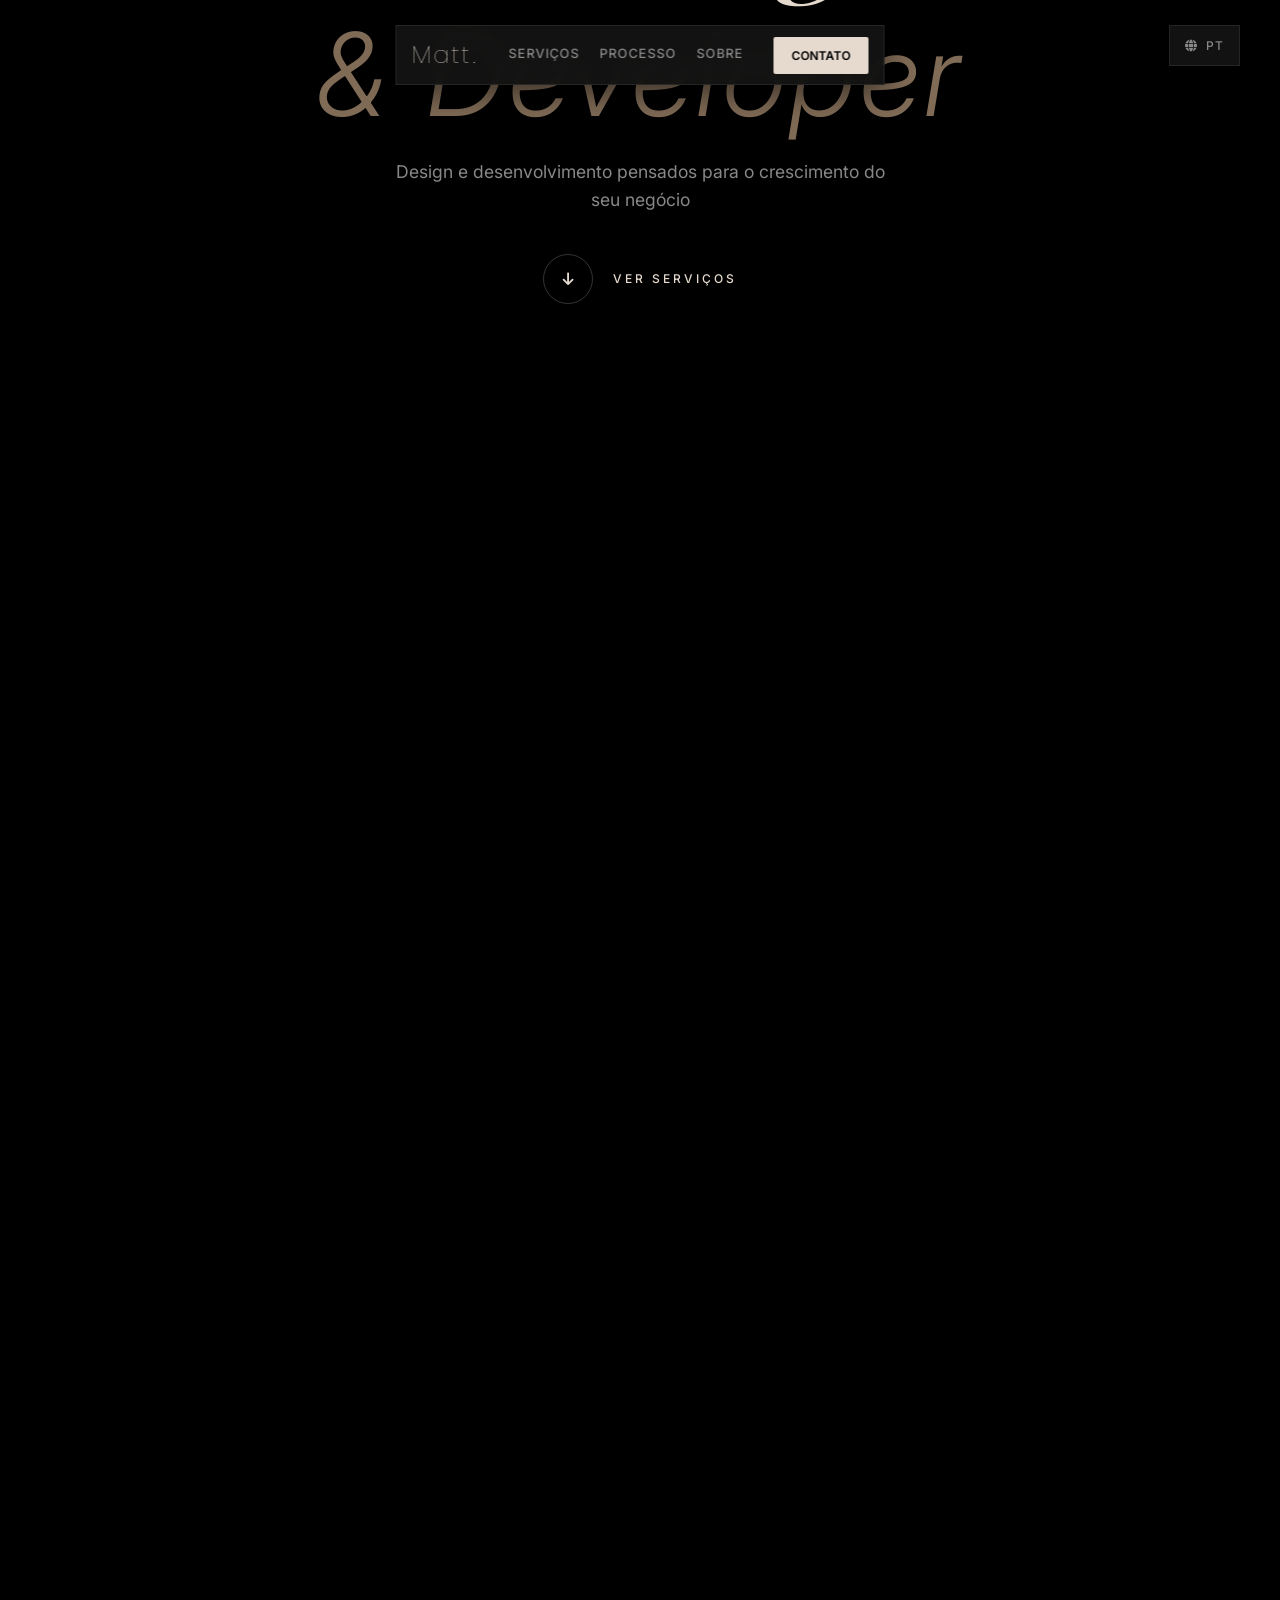
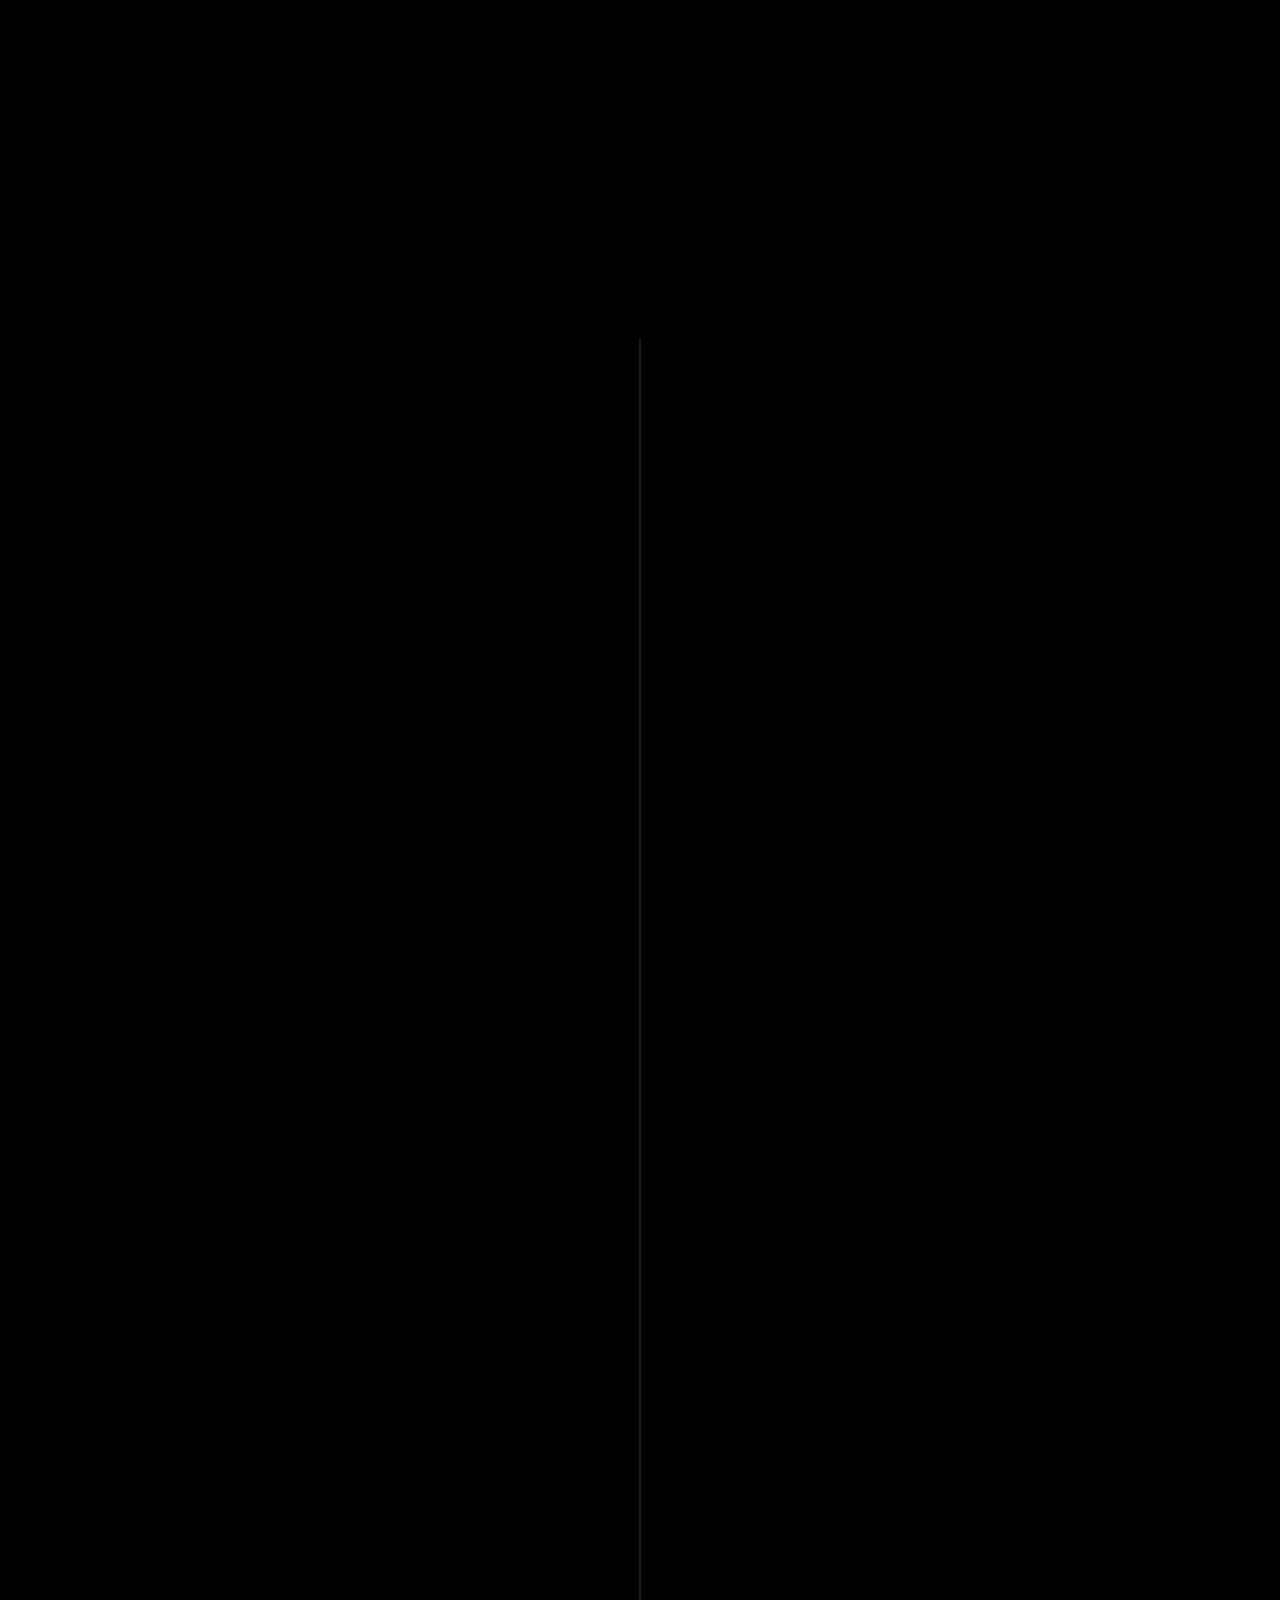
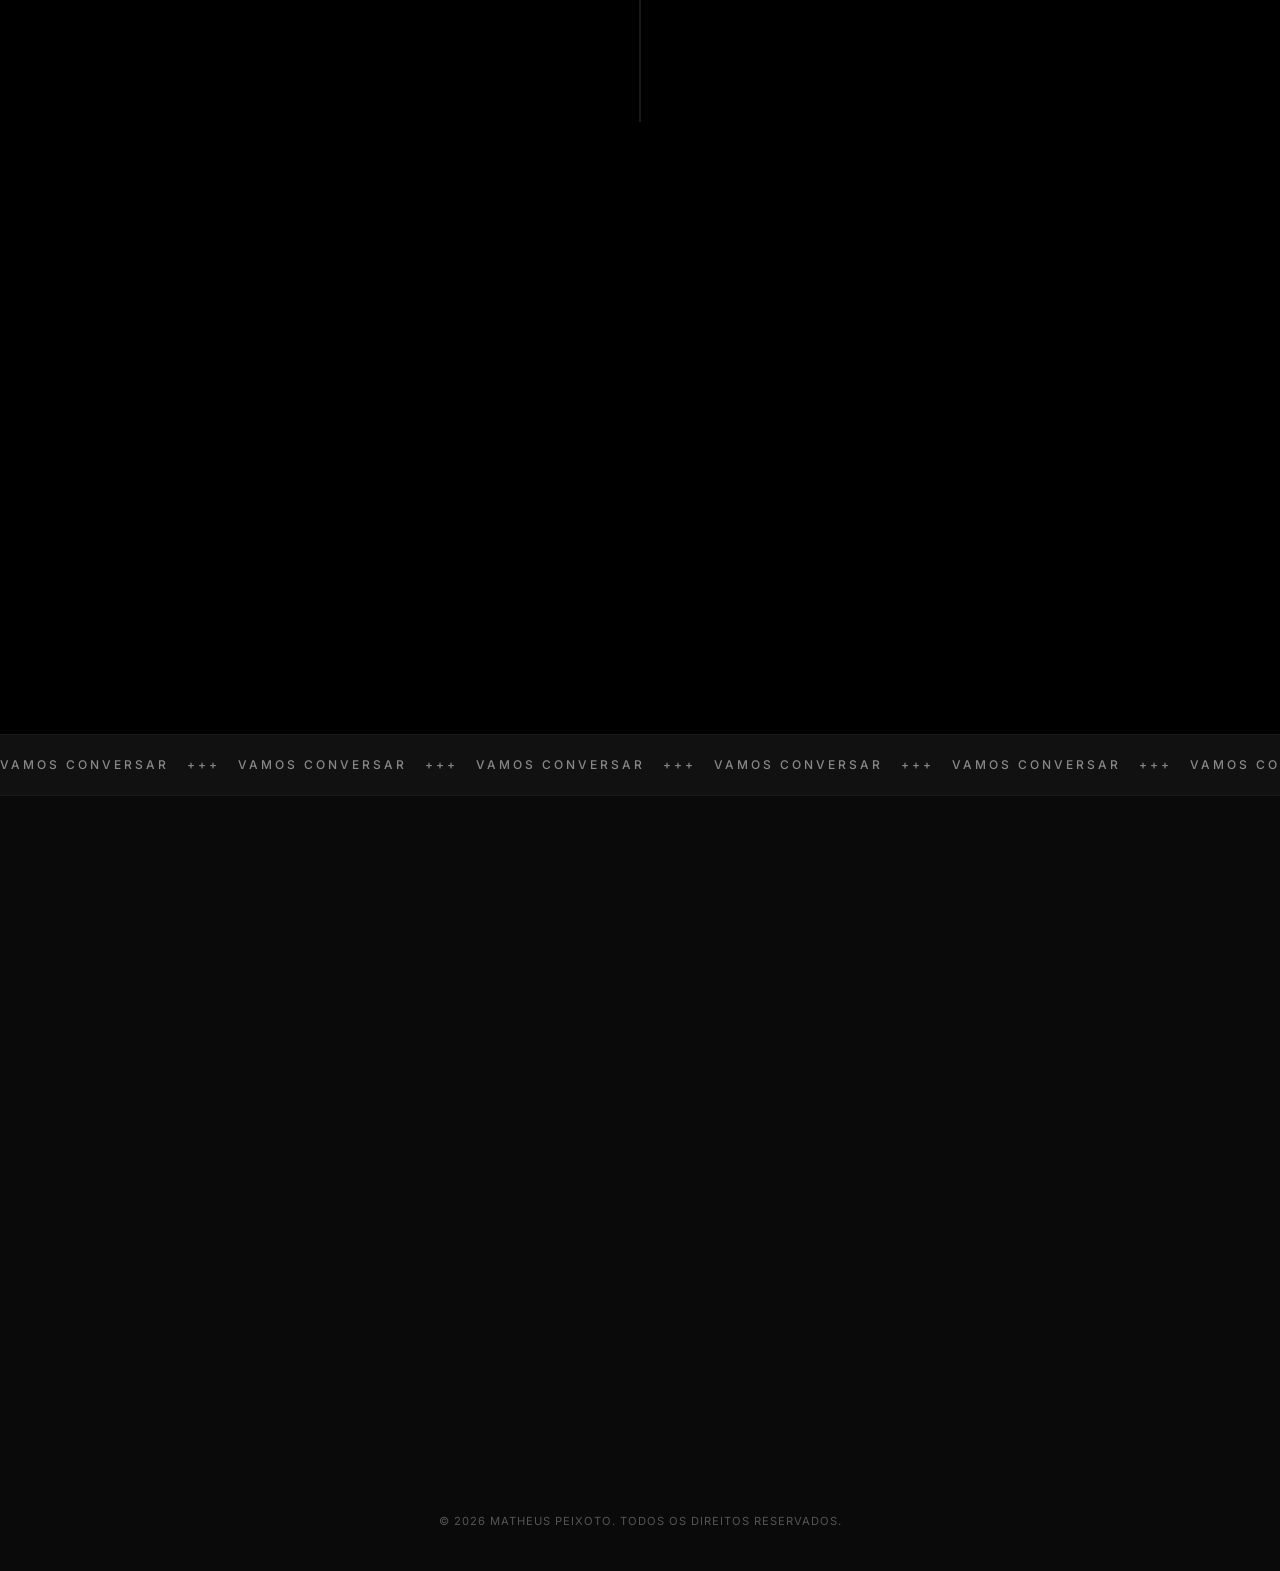
==== commit 19a600c6: "Mudança de texto da página home" ====
--- a/index.html
+++ b/index.html
@@ -73,13 +73,13 @@
 
             <div class="hero-content parallax-text">
                 <h1>Web Designer <br> <span class="lighter">& Developer</span></h1>
-                <p>Serviços premium de web design e web development para destacar o seu negócio.</p>
+                <p>Design e desenvolvimento pensados para o crescimento do seu negócio</p>
                 
                 <a href="#services" class="hero-scroll-btn">
                     <div class="arik-circle">
                         <i class="fas fa-arrow-down"></i>
                     </div>
-                    <span>Meus Serviços</span>
+                    <span>Ver Serviços</span>
                 </a>
             </div>
         </section>
@@ -90,7 +90,7 @@
                     <div>
                         <span class="service-number">01</span>
                         <h3>WEB DESIGN</h3>
-                        <p>Designs web visualmente impressionantes que cativam seu público, combinando a voz da sua marca com as necessidades do cliente.</p>
+                        <p>Design moderno, atraente e funcional. Layouts que chamam a atenção e conectam a essência da sua marca com o que o seu cliente realmente procura.</p>
                     </div>
                     <a href="web-design.html#area-web-design" class="service-link">
                         <div class="arrow-circle"><i class="fas fa-arrow-up-right-from-square"></i></div>
@@ -102,11 +102,11 @@
                     <div>
                         <span class="service-number">02</span>
                         <h3>WEB DEVELOPMENT</h3>
-                        <p>Obtenha soluções de desenvolvimento web personalizadas, adaptadas às suas especificações e projetadas para oferecer uma experiência de usuário impecável.</p>
+                        <p>Desenvolvimento web feito sob medida para o seu projeto. Código limpo, alta performance e uma experiência de usuário impecável para quem acessar a sua página.</p>
                     </div>
                     <a href="web-design.html#area-web-development" class="service-link">
                         <div class="arrow-circle"><i class="fas fa-arrow-up-right-from-square"></i></div>
-                        <span>Sobre o Web development</span>
+                        <span>Sobre Web development</span>
                     </a>
                 </div>
             </div>
@@ -114,13 +114,13 @@
 
         <section id="processo" class="process-section">
             <div class="process-header" style="display: flex; flex-direction: column; align-items: center; text-align: center;">
-                <span class="contact-subtitle reveal fade-down">O PROCESSO</span>
+                <span class="contact-subtitle reveal fade-down">PROCESSO</span>
                 <h2 class="reveal">
                     <span style="display: block;">Seu site em</span>
-                    <span style="color: #efc9a2; display: block;">5 passos</span>
+                    <span style="color: #efc9a2; display: block;">5 etapas</span>
                 </h2>
                 <p class="reveal" style="text-align: center; color: #fbede0; margin-bottom: 120px; max-width: 500px;">
-                    Para atender às necessidades do seu negócio.
+                    Feito sob medida para você
                 </p>
             </div>
 
@@ -131,43 +131,43 @@
                     <div class="timeline-box">
                         <span class="box-overline">VAMOS CONVERSAR?</span>
                         <h3>Descoberta e Objetivos</h3>
-                        <p>Antes de qualquer linha de código, precisamos bater um papo. Quero entender a fundo a sua ideia, quem são seus clientes e quais problemas o novo site precisa resolver.</p>
+                        <p>Entendo sua ideia, seu público e os objetivos do projeto para definir a melhor direção</p>
                     </div>
                 </div>
 
                 <div class="timeline-item reveal delay-200">
                     <div class="timeline-number">02</div>
                     <div class="timeline-box">
-                        <span class="box-overline">A FUNDAÇÃO</span>
+                        <span class="box-overline">A BASE</span>
                         <h3>Estrutura e Estratégia</h3>
-                        <p>Com base na nossa conversa, começo a desenhar o esqueleto do site. É aqui que decidimos onde cada informação vai ficar, garantindo que o seu cliente tenha a melhor experiência ao navegar.</p>
+                        <p>Defino a estrutura do site e organizo as informações para uma navegação clara, intuitiva e eficiente</p>
                     </div>
                 </div>
 
                 <div class="timeline-item reveal delay-200">
                     <div class="timeline-number">03</div>
                     <div class="timeline-box">
-                        <span class="box-overline">A MÁGICA VISUAL</span>
-                        <h3>Design Exclusivo</h3>
-                        <p>É aqui que o seu projeto ganha vida! Crio um visual moderno, sofisticado e totalmente alinhado com as cores e a identidade da sua marca, feito para destacar você da concorrência.</p>
+                        <span class="box-overline">DIREÇÃO VISUAL</span>
+                        <h3>Design Estratégico</h3>
+                        <p>Crio um visual alinhado com a identidade da sua marca, focado em clareza, estética e experiência do usuário</p>
                     </div>
                 </div>
 
                 <div class="timeline-item reveal delay-200">
                     <div class="timeline-number">04</div>
                     <div class="timeline-box">
-                        <span class="box-overline">MÃO NA MASSA</span>
+                        <span class="box-overline">EXECUÇÃO</span>
                         <h3>Desenvolvimento</h3>
-                        <p>Pego todo o design aprovado e transformo em código de verdade. Construo um site rápido, seguro e com animações suaves que dão aquele toque de profissionalismo e qualidade.</p>
+                        <p>Transformo o design em um site rápido, otimizado e responsivo, com código limpo e foco em performance</p>
                     </div>
                 </div>
 
                 <div class="timeline-item reveal delay-200">
                     <div class="timeline-number">05</div>
                     <div class="timeline-box">
-                        <span class="box-overline">PRONTO PARA BRILHAR</span>
+                        <span class="box-overline">ENTREGA</span>
                         <h3>Lançamento e Suporte</h3>
-                        <p>Colocamos o site no ar! Faço a entrega oficial do projeto e te explico tudo. E não se preocupe: você terá meu suporte direto para tirar qualquer dúvida sobre como utilizar a sua nova ferramenta.</p>
+                        <p>Publico o site e realizo a entrega completa, com suporte para garantir sua segurança e autonomia</p>
                     </div>
                 </div>
             </div>
@@ -187,10 +187,10 @@
                 
                 <div class="about-grid reveal delay-200">
                     <div class="about-left">
-                        <h2>Um site que deixa uma <span style="color: #efc9a2;">impressão duradoura!</span></h2>
+                        <h2>Design que impressiona <span style="color: #efc9a2;">Performance impecável</span></h2>
                     </div>
                     <div class="about-right">
-                        <p>Olá, sou o Matheus – um web designer apaixonado por criar soluções únicas e exclusivas. Meu foco é dar um toque pessoal e profissional a cada projeto, transformando a sua visão em uma experiência digital de alto nível.</p>
+                        <p>Olá, sou o Matheus, web designer e desenvolvedor. Crio sites modernos, rápidos e pensados para transformar visitantes em clientes. Se você busca resultado de verdade, vamos conversar.</p>
                         <div class="about-socials">
                             <a href="#"><i class="fab fa-instagram"></i></a>
                             <a href="#"><i class="fab fa-linkedin"></i></a>
@@ -211,8 +211,8 @@
         <section id="contato" class="contact">
             <span class="contact-subtitle reveal">Algum projeto em mente?</span>
             <h2>
-                <span class="reveal delay-200" style="display: block;">Vamos fazer seu</span>
-                <span class="reveal delay-400" style="display: block;">Site Brilhar</span>
+                <span class="reveal delay-200" style="display: block;">Vamos tirar sua ideia</span>
+                <span class="reveal delay-400" style="display: block;">Do papel</span>
             </h2>
             
             <div class="footer-content reveal delay-400">
--- a/style.css
+++ b/style.css
@@ -76,7 +76,7 @@
 .hero-image { width: 100%; margin-top: -130px; margin-bottom: -110px; position: relative; z-index: 1; pointer-events: none; }
 .hero-image img { width: 100%; max-width: 650px; height: auto; -webkit-mask-image: radial-gradient(ellipse at center, black 40%, transparent 70%); mask-image: radial-gradient(ellipse at center, black 40%, transparent 70%); mix-blend-mode: screen; opacity: 0.9; transition: 0.5s; }
 h1 { font-family: 'Canela', 'Playfair Display', serif; font-style: italic; font-weight: 500; font-size: 8.5rem; line-height: 1; margin-bottom: 25px; color:#fba849 var(--text-color); letter-spacing: 5px; text-shadow: 0 10px 40px rgba(0,0,0,0.9); text-transform: capitalize; }
-.lighter { font-weight: 300; font-size: 0.85em; opacity: 0.5; font-style: italic;color: #efc9a2 }
+.lighter { font-weight: 300; font-size: 0.85em; opacity: 0.5; font-style: italic;color: #ffd6ac }
 .hero p { font-family: 'Inter', sans-serif; font-size: 1.1rem; color: var(--muted-color); max-width: 500px; margin: 0 auto 0; font-weight: 400; }
 
 /* BOTÃO HERO */
@@ -1288,7 +1288,7 @@
 
 .about-hero-right h1 {
     font-size: 6.5rem;
-    line-height: 1.1;
+    line-height: 0.8 !important; /* Forçando o espaçamento menor no PC */
     margin-bottom: 20px;
     letter-spacing: 2px;
 }
@@ -1303,6 +1303,13 @@
 .about-content-right {
     padding: 0 5% 100px 5%;
     margin-top: -80px !important; /* Puxa a caixa cinza mais para cima */
+}
+
+/* =========================================
+   AJUSTE DO TÍTULO H2 (O SEU PARCEIRO...)
+   ========================================= */
+.gray-box h2 {
+    line-height: 1.1 !important; /* Ajuste para o PC */
 }
 
 /* OS BOTÕES DE REDE SOCIAL (3 COLUNAS IDÊNTICAS) */
@@ -1356,10 +1363,18 @@
     .about-left-sticky { width: 100%; height: auto; position: relative; } /* Sem padding no celular também */
     .about-left-sticky::after { background: linear-gradient(to bottom, transparent 50%, #000 100%); }
     .about-right-scroll { width: 100%; }
-    .about-hero-right { height: auto; padding: 40px 20px 60px; text-align: center; align-items: center; }
-    .about-hero-right h1 { font-size: 4rem; }
+    .about-hero-right { height: auto; padding: 15px 20px 60px; text-align: center; align-items: center; }
+    .about-hero-right h1 { 
+        font-size: 4rem; 
+        line-height: 0.85 !important; 
+    }
     .about-content-right { padding: 0 20px 80px; margin-top: 0 !important; } /* Zera a margem negativa no mobile para não encavalar */
     .about-social-grid { grid-template-columns: 1fr; } 
+    
+    /* Ajuste do h2 no mobile */
+    .gray-box h2 {
+        line-height: 1.1 !important; /* Deixa as linhas coladas no celular */
+    }
 }
 
 /* =========================================
